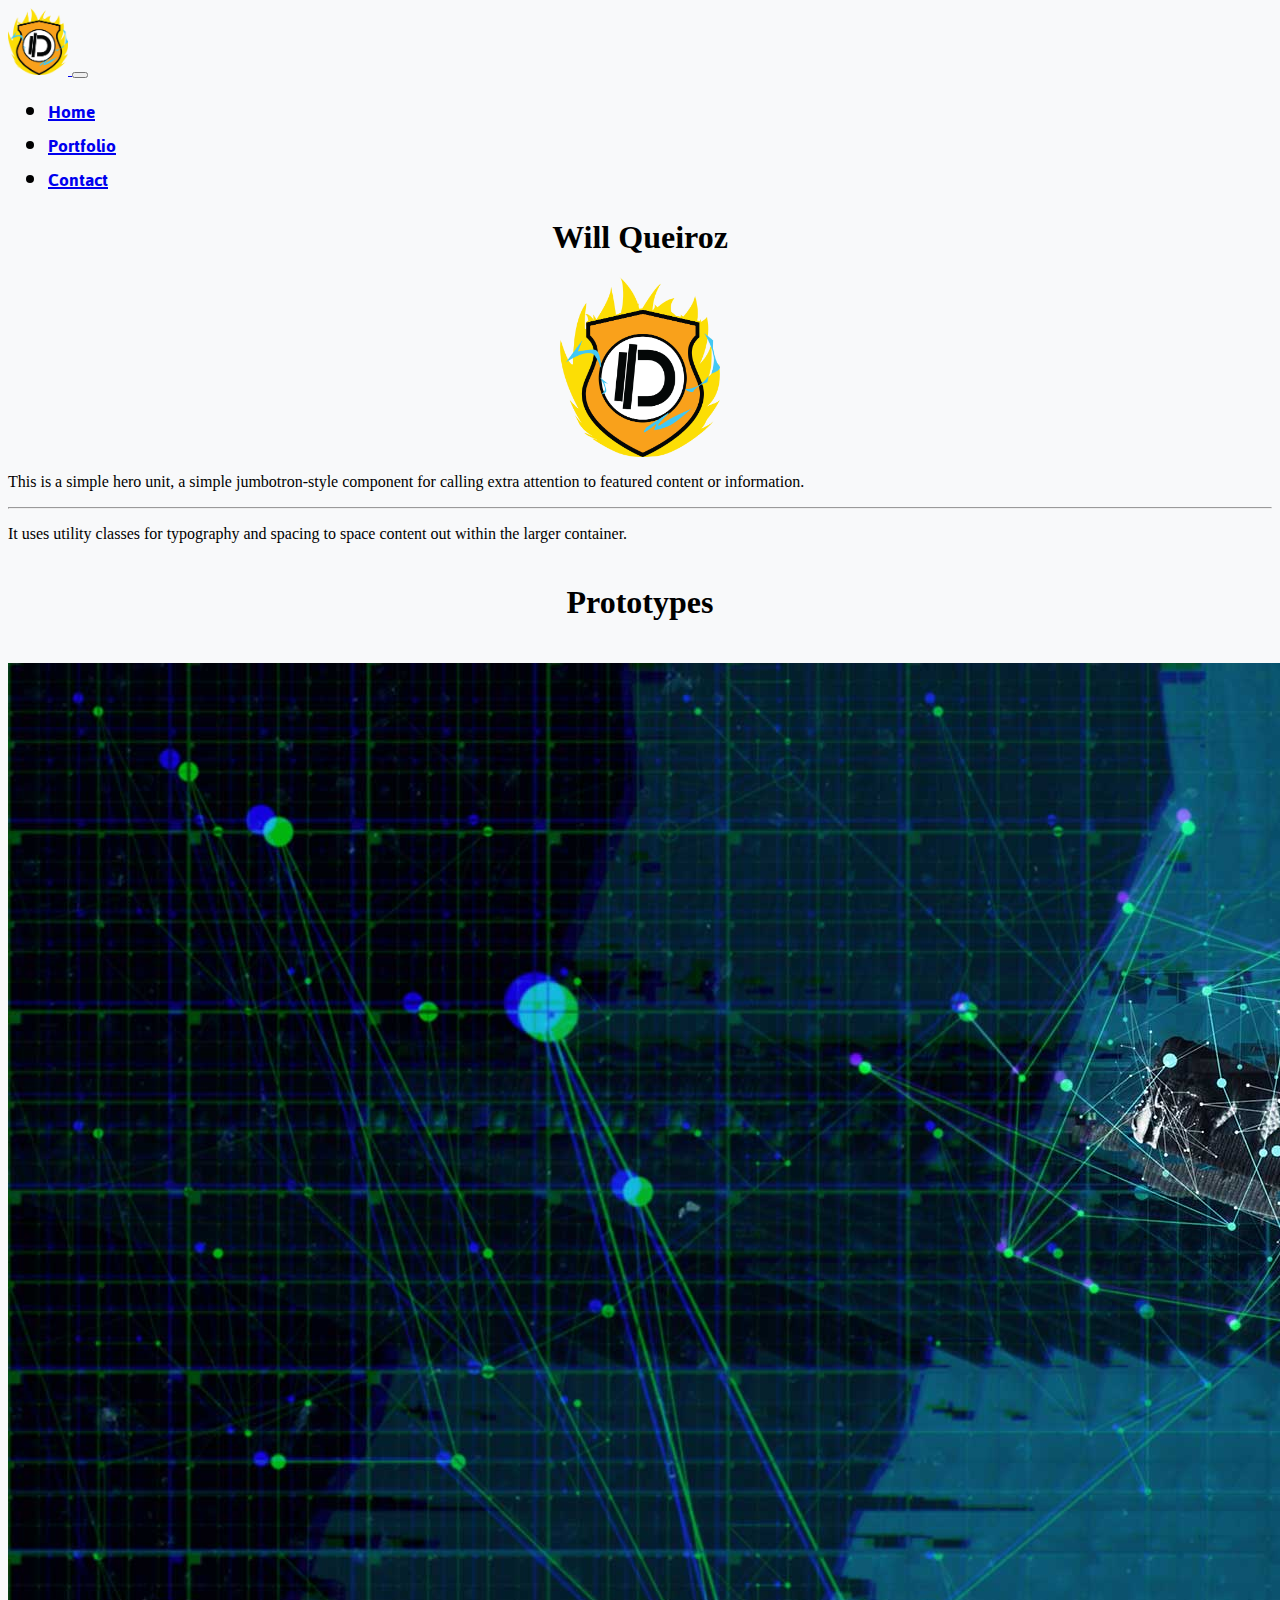
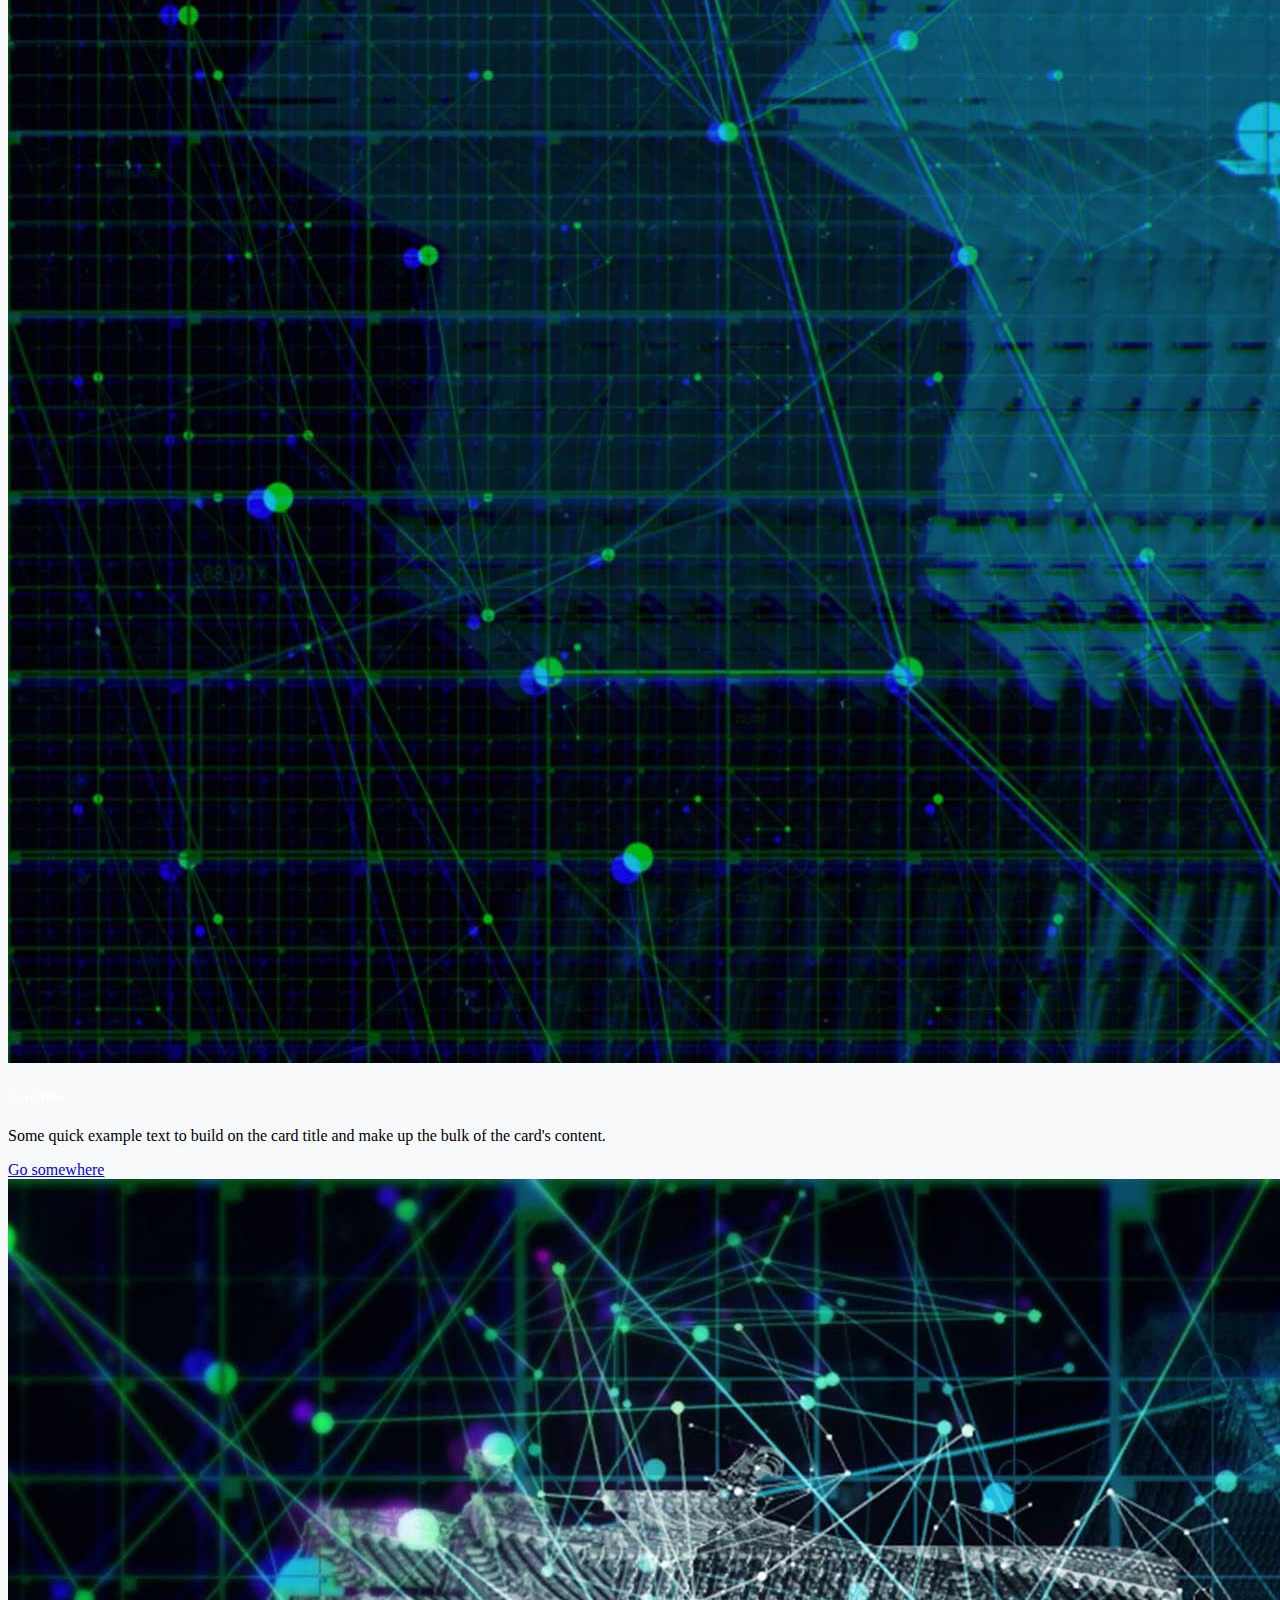
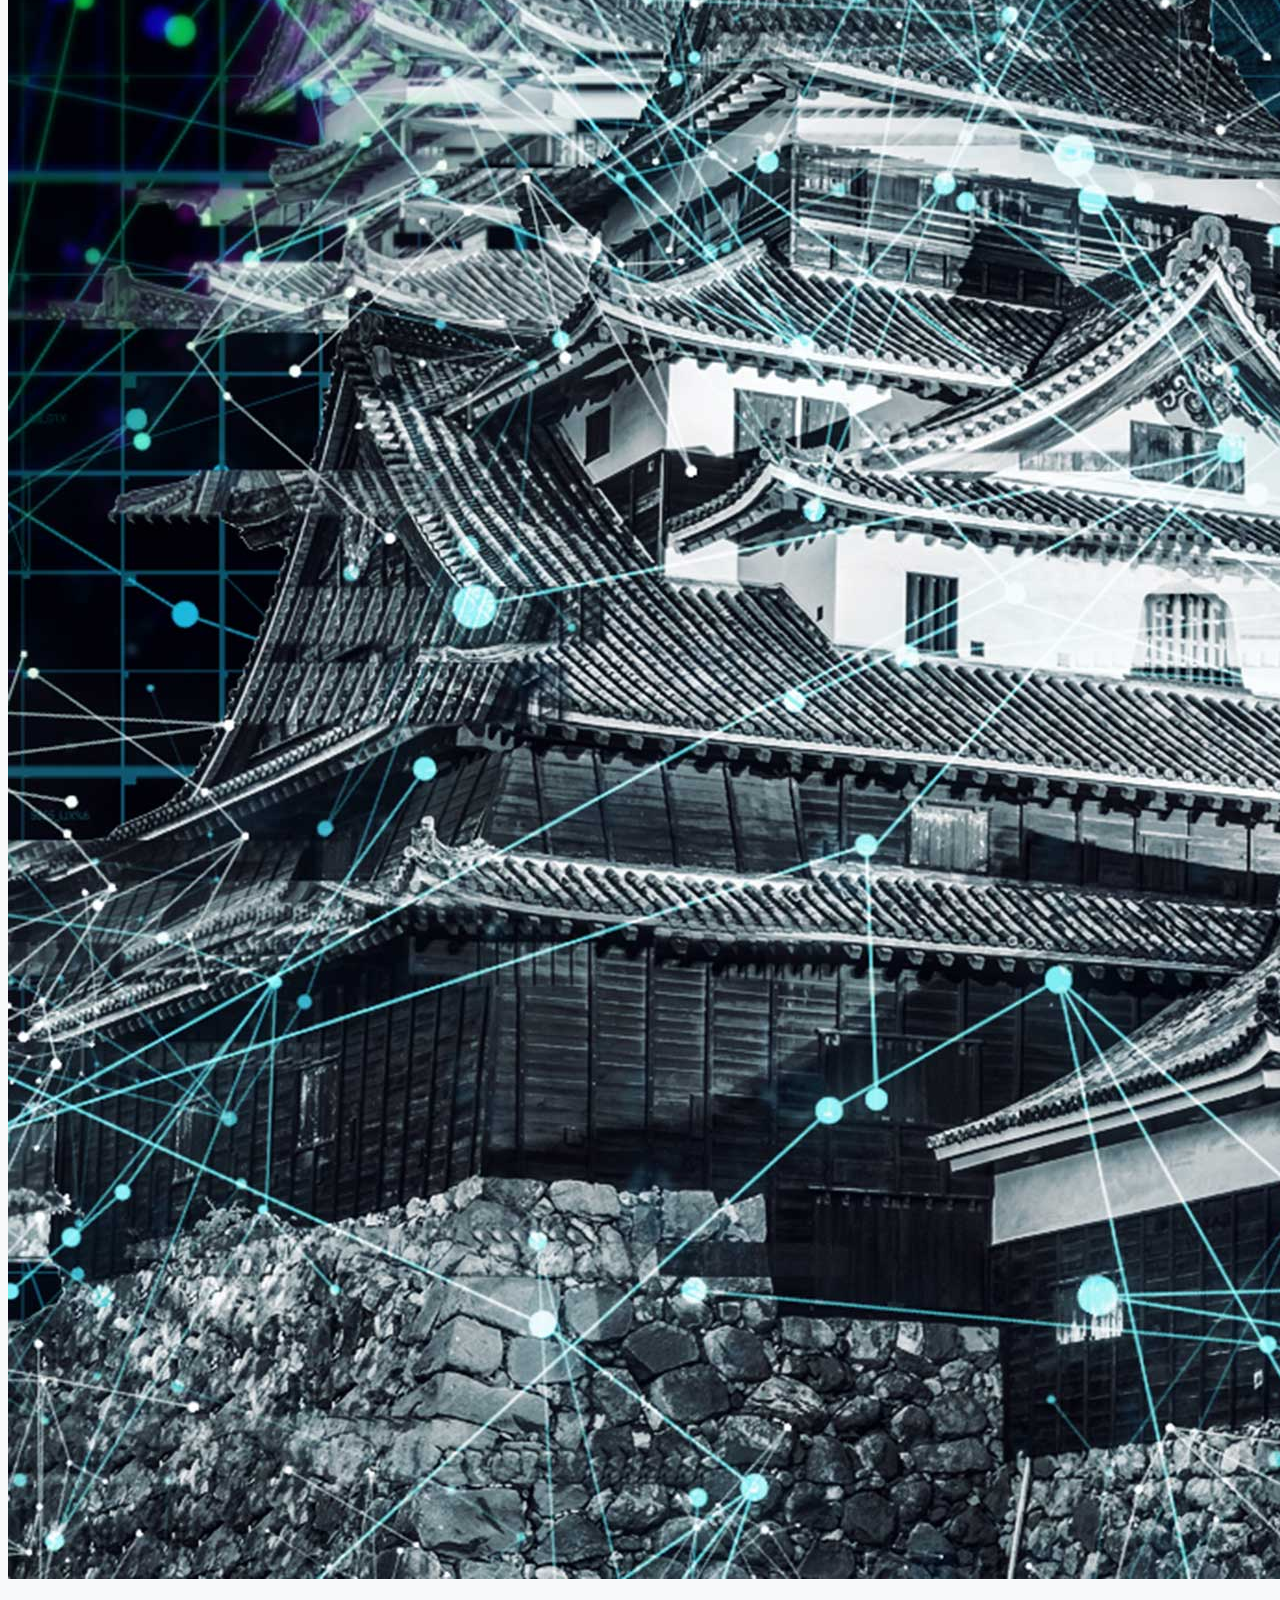
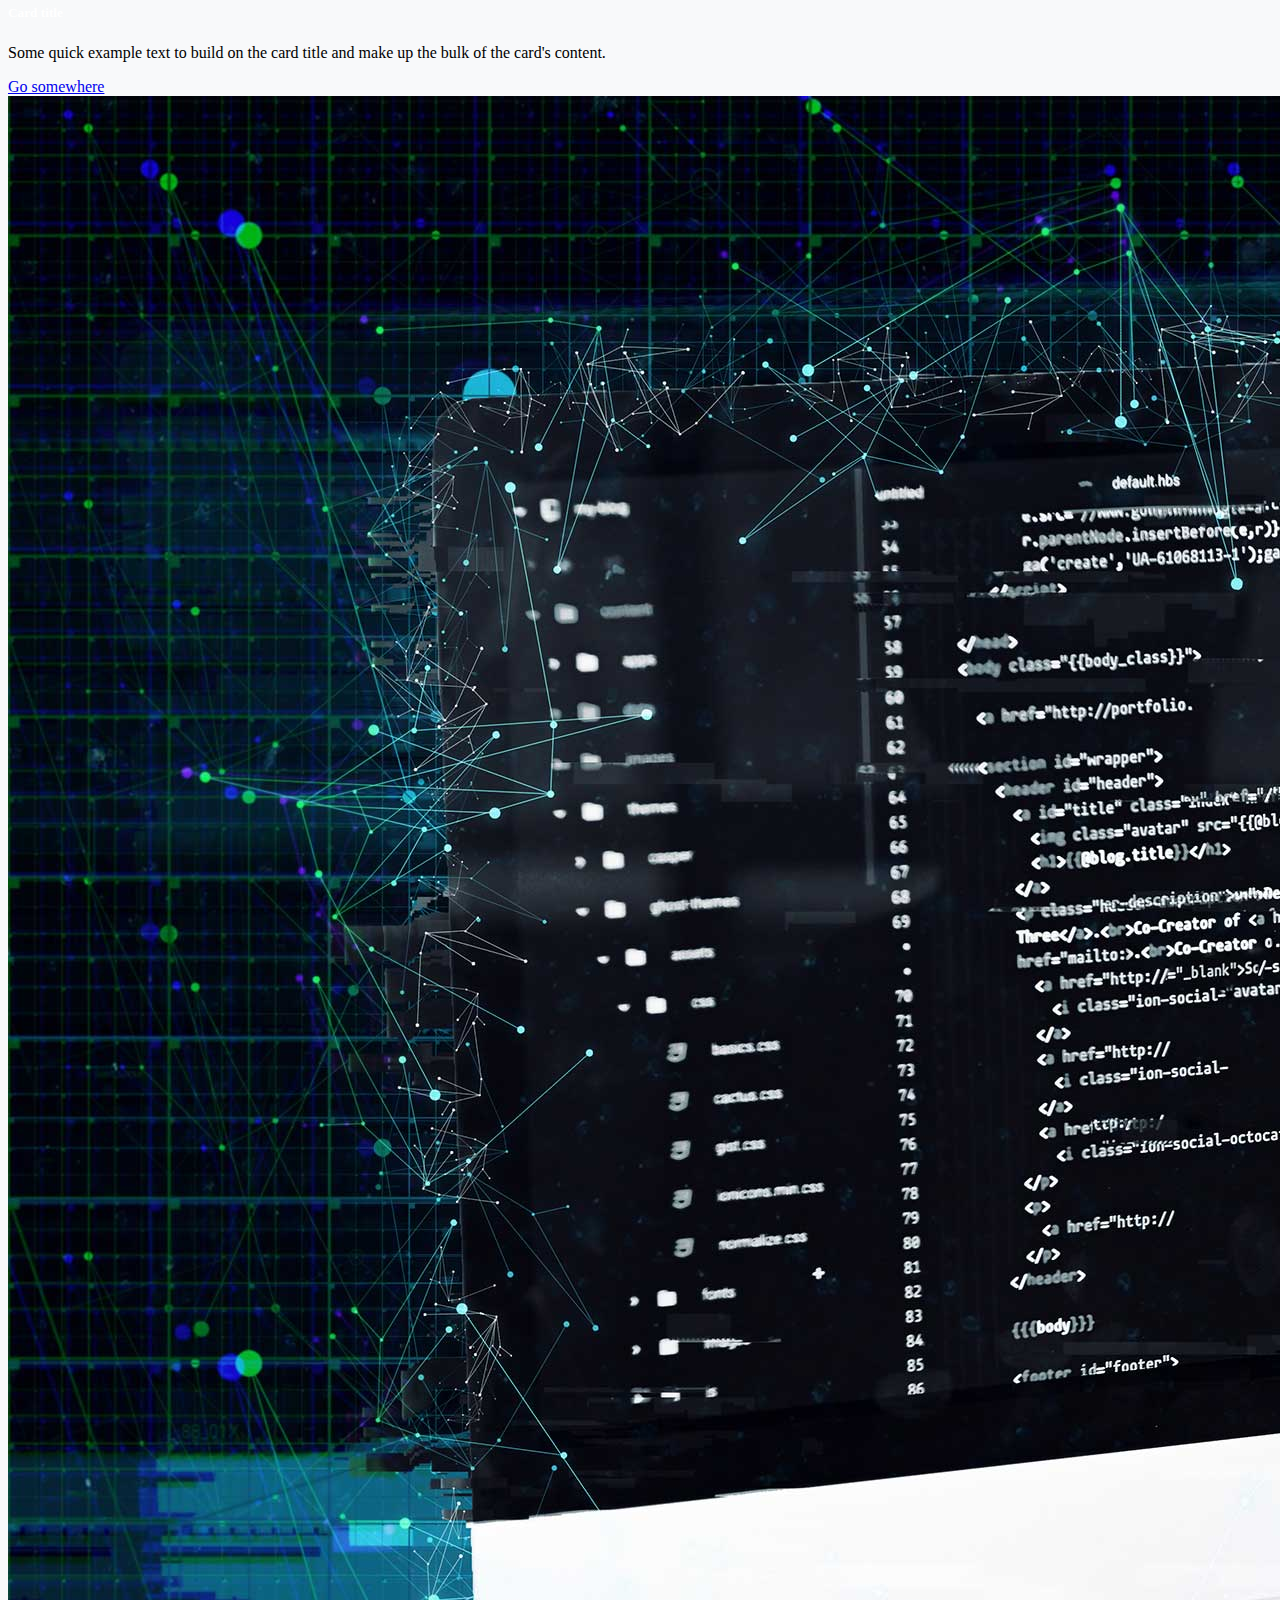
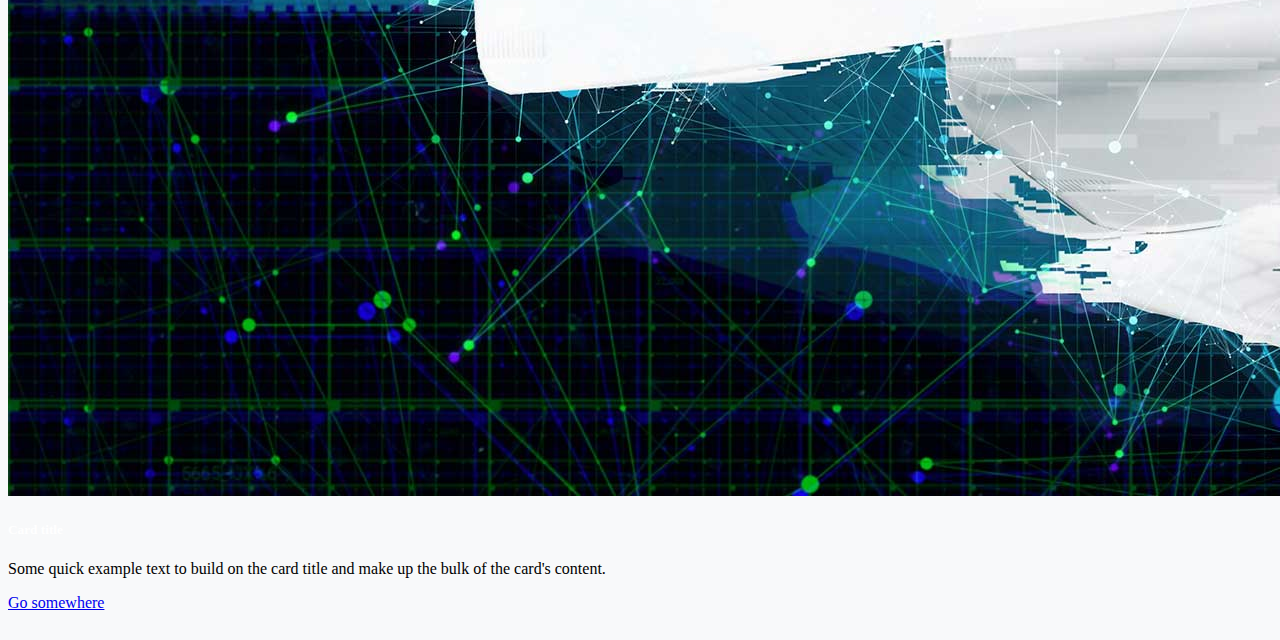
==== index.html @ 043b413e "changes-to-hero" ====
<!DOCTYPE html>
<html lang="en">

<head>
    <!-- Required meta tags -->
    <meta charset="utf-8">
    <meta name="viewport" content="width=device-width, initial-scale=1">
    

    <!-- Bootstrap CSS -->
    <link href="https://cdn.jsdelivr.net/npm/bootstrap@5.0.0-beta1/dist/css/bootstrap.min.css" rel="stylesheet"
        integrity="sha384-giJF6kkoqNQ00vy+HMDP7azOuL0xtbfIcaT9wjKHr8RbDVddVHyTfAAsrekwKmP1" crossorigin="anonymous">
    <link rel="stylesheet" href="./assets/style.css">

    <!-- !google fonts -->
    <link rel="preconnect" href="https://fonts.gstatic.com">
    <link href="https://fonts.googleapis.com/css2?family=Jaldi:wght@400;700&display=swap" rel="stylesheet">

    <title>Will Portfolio</title>
</head>

<body>

            <nav class="navbar navbar-expand-lg navbar-light bg-light">
            <div class="container-md justify-left">
                <a class="navbar-brand" href="#">
                    <img src="./img/DevDojo-DBZ.png" alt="" width="60px" height="auto">
                </a>
                <button class="navbar-toggler" type="button" data-bs-toggle="collapse"
                    data-bs-target="#navbarNavDropdown" aria-controls="navbarNavDropdown" aria-expanded="false"
                    aria-label="Toggle navigation">
                    <span class="navbar-toggler-icon"></span>
                </button>
                <div class="nav-ml-left collapse navbar-collapse" id="navbarNavDropdown">
                    <ul class="navbar-nav">
                        <li class="nav-item">
                            <a class="nav-link active" aria-current="page" href="#">Home</a>
                        </li>
                        <li class="nav-item">
                            <a class="nav-link" href="./portoflio.html">Portfolio</a>
                        </li>
                        <li class="nav-item">
                            <a class="nav-link" href="./contact.html">Contact</a>
                        </li>

                    </ul>
                </div>
            </div>
        </nav>
    


    <div class="container">

        <section>
            <!-- This section bellow is the hero content -->
            <div class="jumbotron">
                <h1 class="display-4">Will Queiroz</h1>
                <img class ="heroimg"src="./img/DevDojo-DBZ.png">
                <p class="lead">This is a simple hero unit, a simple jumbotron-style component for calling extra attention to
                    featured content or information.</p>
                    <hr class="my-4">
                    <p>It uses utility classes for typography and spacing to space content out within the larger container.</p>
                    
                    </p>
                </div>
            </section>

        <!-- This section bellow is the main text for the cards -->
        <section>
            <h1 class="maintext">Prototypes</h1>
        </section>

        <!-- This section bellow are the 3 cards -->
        <section>
            <div class="row">
                <div class="col-md-4 col-sm-12">
                    <div class="card" style="width: auto;">
                        <img src="./img/image_01.jpg" class="card-img-top" alt="...">
                        <div class="card-body">
                            <h5 class="card-title">Card title</h5>
                            <p class="card-text">Some quick example text to build on the card title and make up the bulk
                                of the card's content.</p>
                            <a href="#" class="btn btn-primary">Go somewhere</a>
                        </div>
                    </div>
                </div>

                <div class="col-md-4 col-sm-12">
                    <div class="card" style="width: auto;">
                        <img src="./img/image_02.jpg" class="card-img-top" alt="...">
                        <div class="card-body">
                            <h5 class="card-title">Card title</h5>
                            <p class="card-text">Some quick example text to build on the card title and make up the
                                bulk of the card's content.</p>
                            <a href="#" class="btn btn-primary">Go somewhere</a>
                        </div>
                    </div>
                </div>

                <div class="col-md-4 col-sm-12">
                    <div class="card" style="width: auto;">
                        <img src="./img/image_03.jpg" class="card-img-top" alt="...">
                        <div class="card-body">
                            <h5 class="card-title">Card title</h5>
                            <p class="card-text">Some quick example text to build on the card title and make up the
                                bulk of the card's content.</p>
                            <a href="#" class="btn btn-primary">Go somewhere</a>

                        </div>
                    </div>
                </div>
            </div>
        </section>



        <!-- Optional JavaScript; choose one of the two! -->

        <!-- Option 1: Bootstrap Bundle with Popper -->
        <script src="https://cdn.jsdelivr.net/npm/bootstrap@5.0.0-beta1/dist/js/bootstrap.bundle.min.js"
            integrity="sha384-ygbV9kiqUc6oa4msXn9868pTtWMgiQaeYH7/t7LECLbyPA2x65Kgf80OJFdroafW"
            crossorigin="anonymous"></script>

        <!-- Option 2: Separate Popper and Bootstrap JS -->
        <!--
    <script src="https://cdn.jsdelivr.net/npm/@popperjs/core@2.5.4/dist/umd/popper.min.js" integrity="sha384-q2kxQ16AaE6UbzuKqyBE9/u/KzioAlnx2maXQHiDX9d4/zp8Ok3f+M7DPm+Ib6IU" crossorigin="anonymous"></script>
    <script src="https://cdn.jsdelivr.net/npm/bootstrap@5.0.0-beta1/dist/js/bootstrap.min.js" integrity="sha384-pQQkAEnwaBkjpqZ8RU1fF1AKtTcHJwFl3pblpTlHXybJjHpMYo79HY3hIi4NKxyj" crossorigin="anonymous"></script>
    -->


</body>

</html>
---- assets/style.css ----
body {
    background-color: #f8f9fa;
}

.container {
    background-color: #f8f9fa;
}

.nav-item {
    font-size: 20px;
    font-weight: 600;
    font-family: 'Jaldi', sans-serif;
}

.display-4 {
    text-align: center;
}

.heroimg {
    height: 20vh;
    margin-left: auto;
    margin-right: auto;
    display: block;
}

.nav-ml-left {
  justify-content: flex-end;
}

h5 {
    color:white;
    text-shadow: yellow;
}

.img-fluid {
    position: relative;
    max-width: 100%;
    max-height: auto;
}

.row {
    padding-top: 20px;
    padding-bottom: 20px;
}

.maintext {
    text-align: center;
    padding-top: 20px;
}

.containerhero {
    position: relative;
}

.fixedtext {
    font-size: 60px;
    position: absolute;
    margin-left: 30px;
    bottom: 50%;
    color: white;
    z-index: 1;
    width: 400px;
}
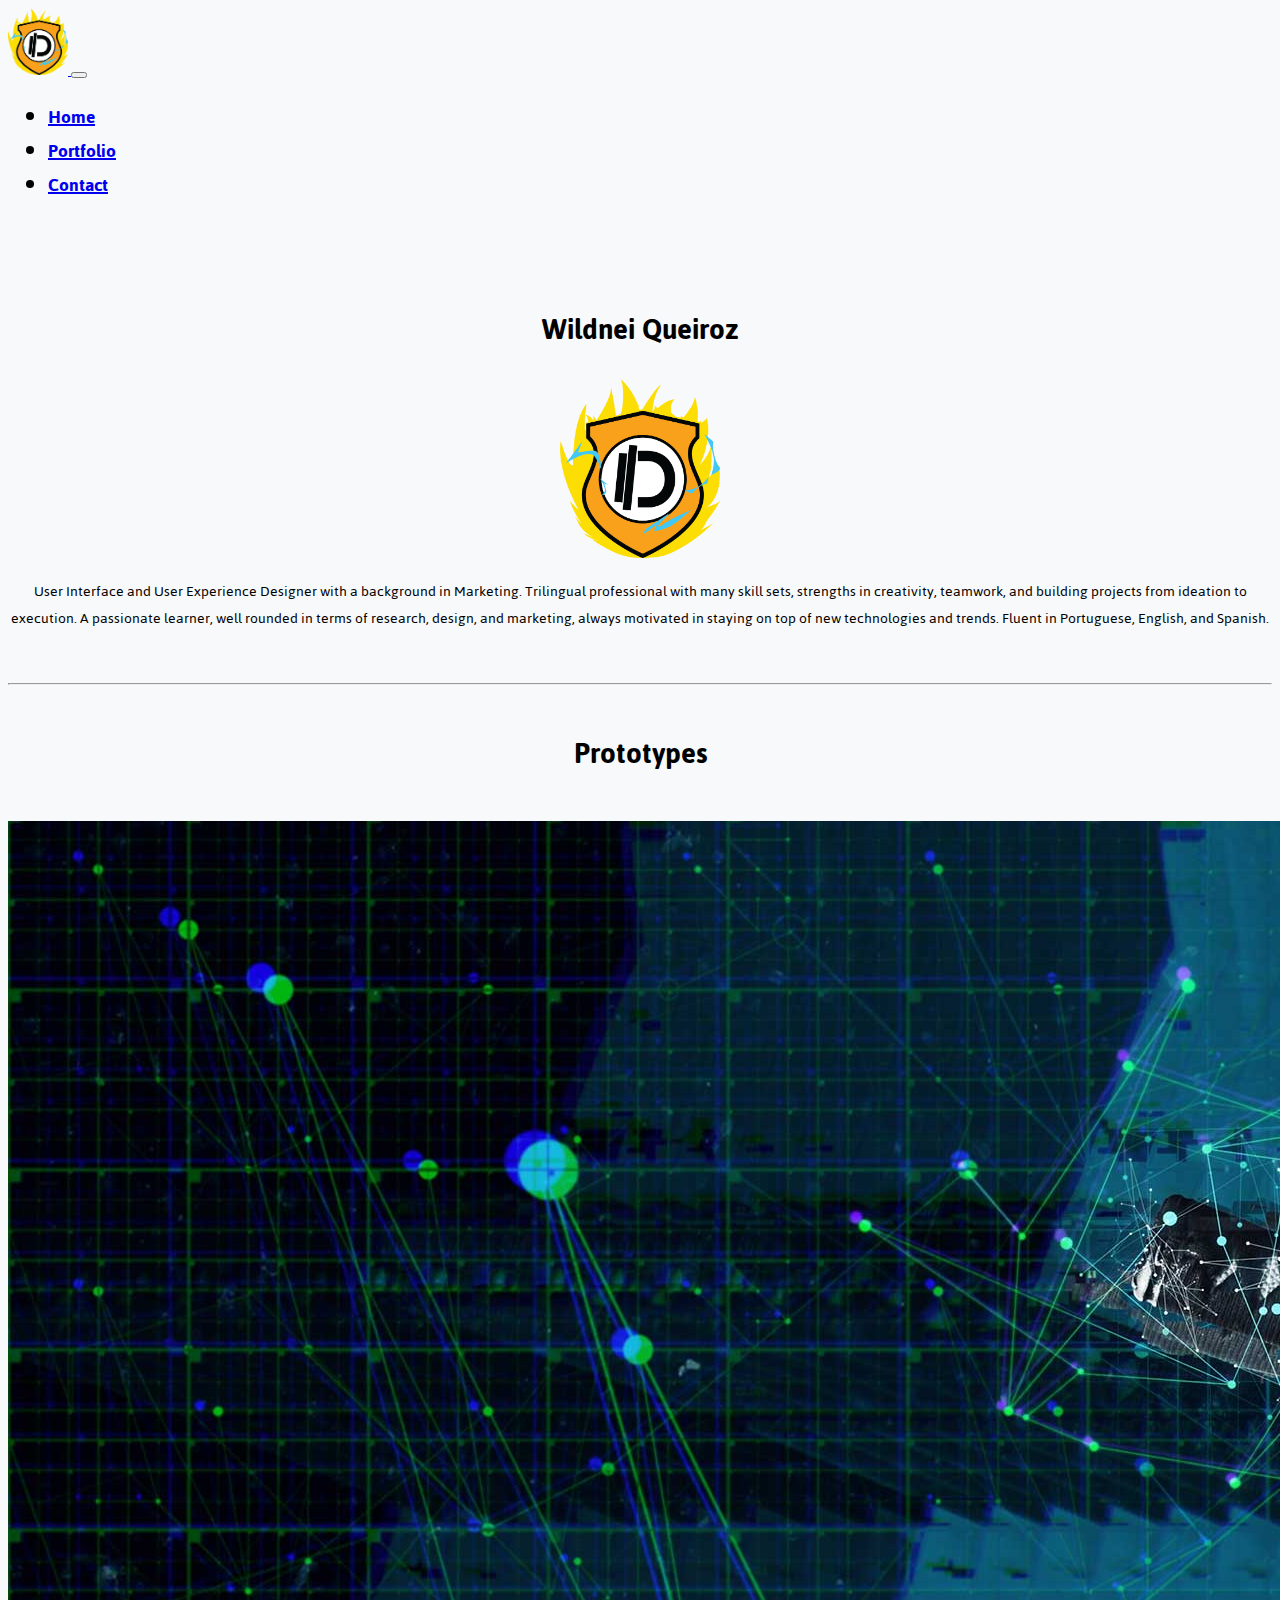
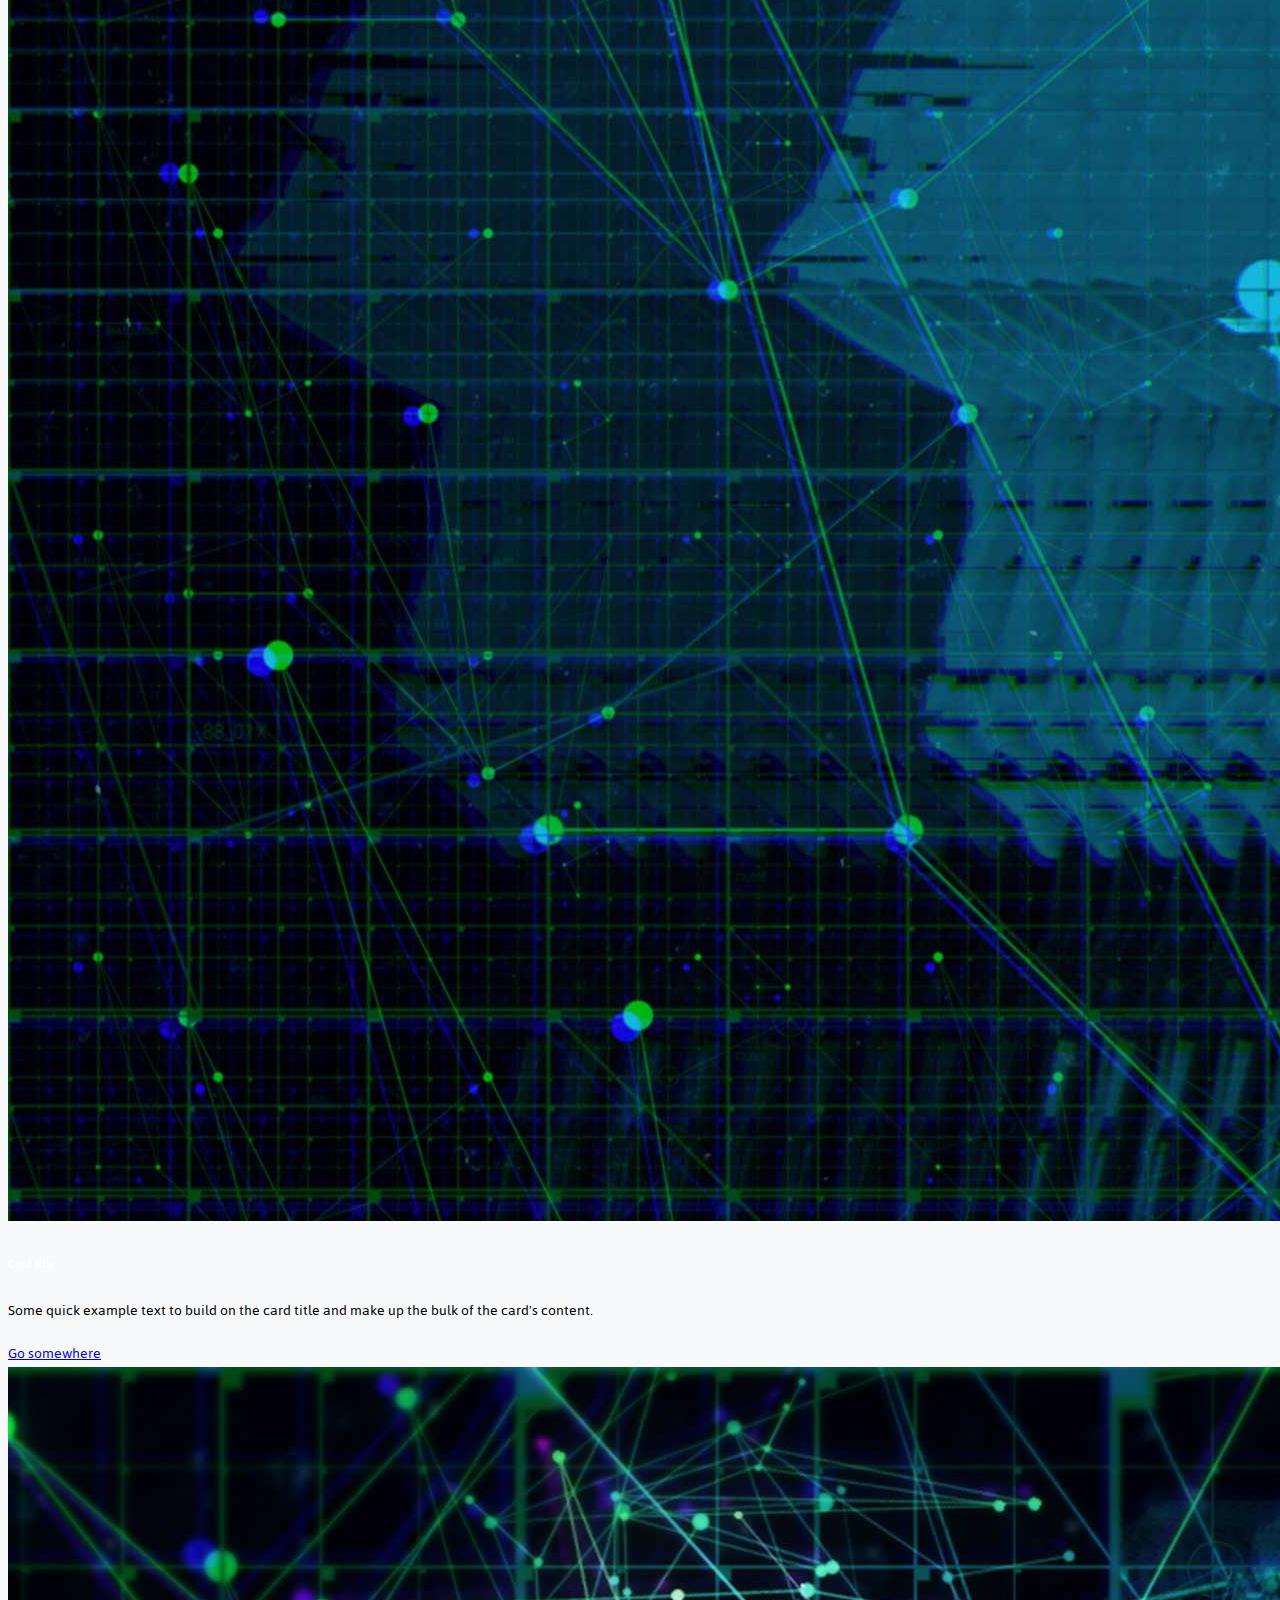
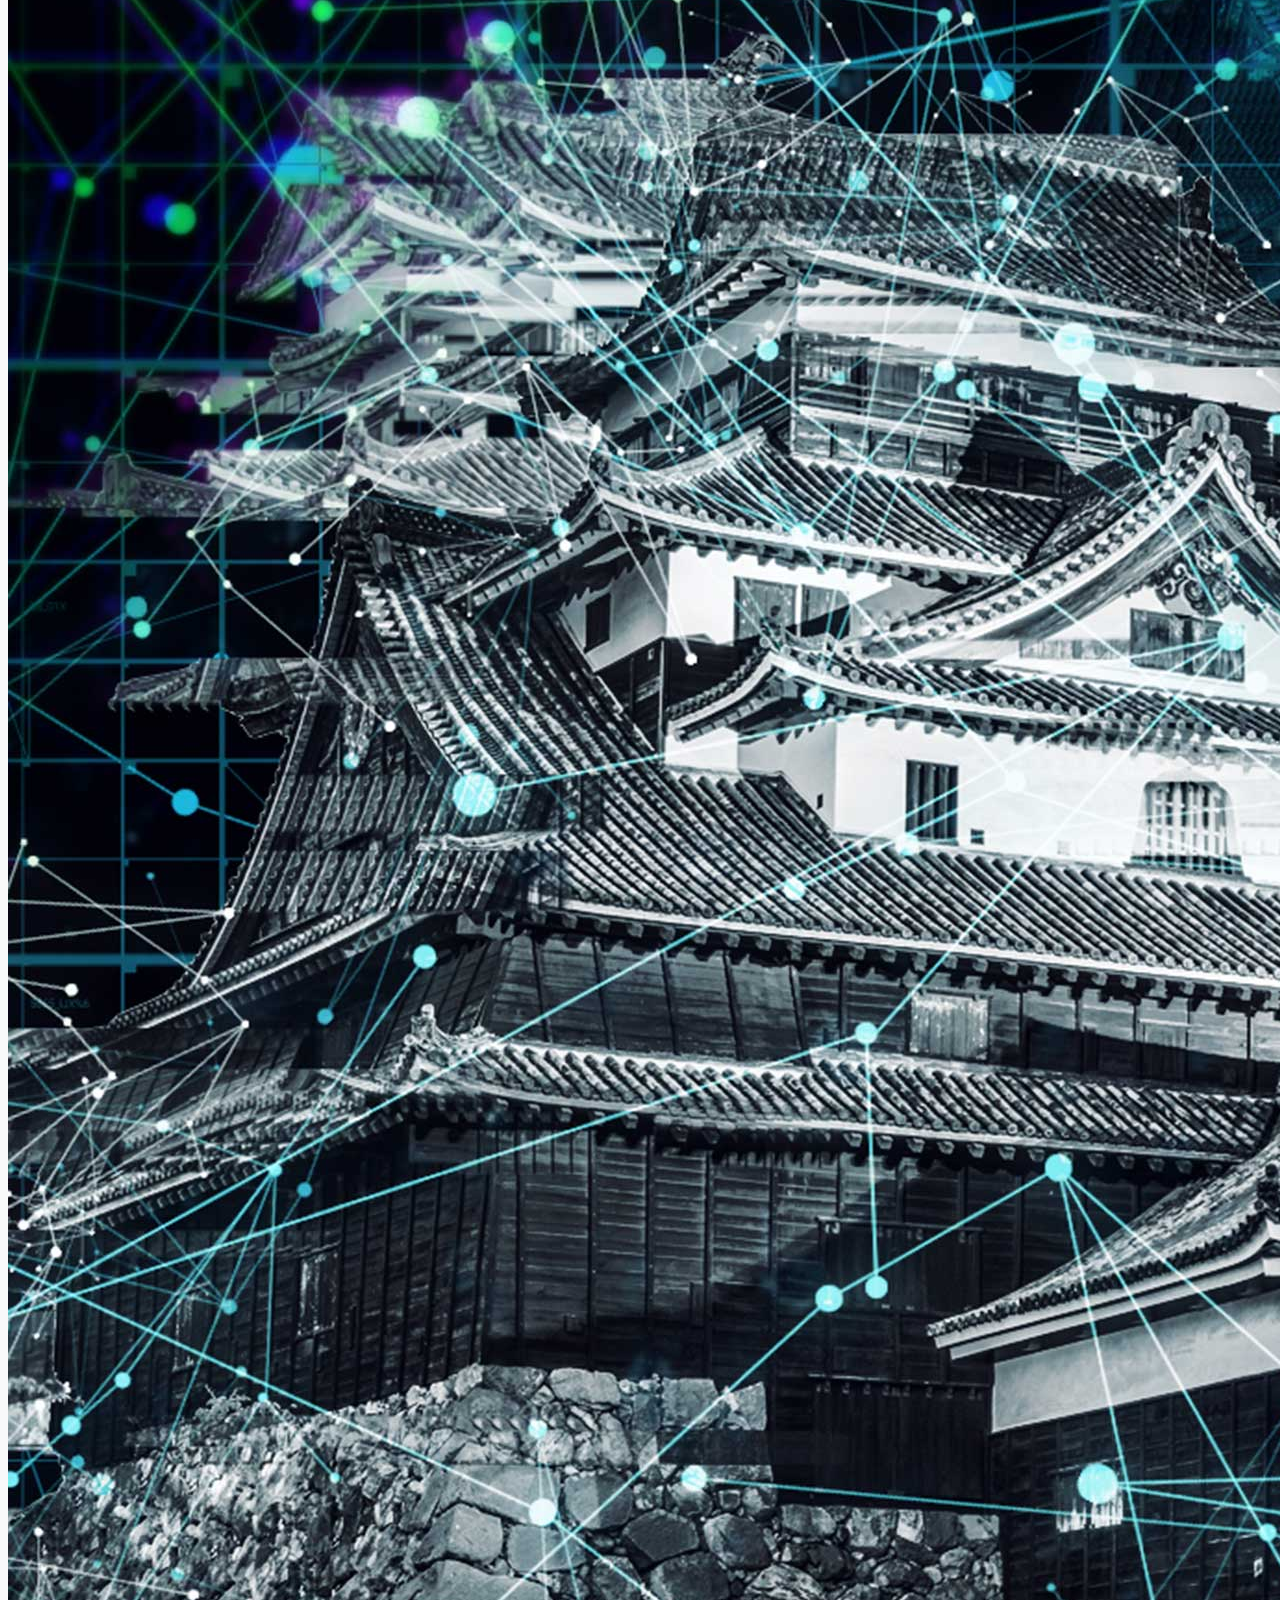
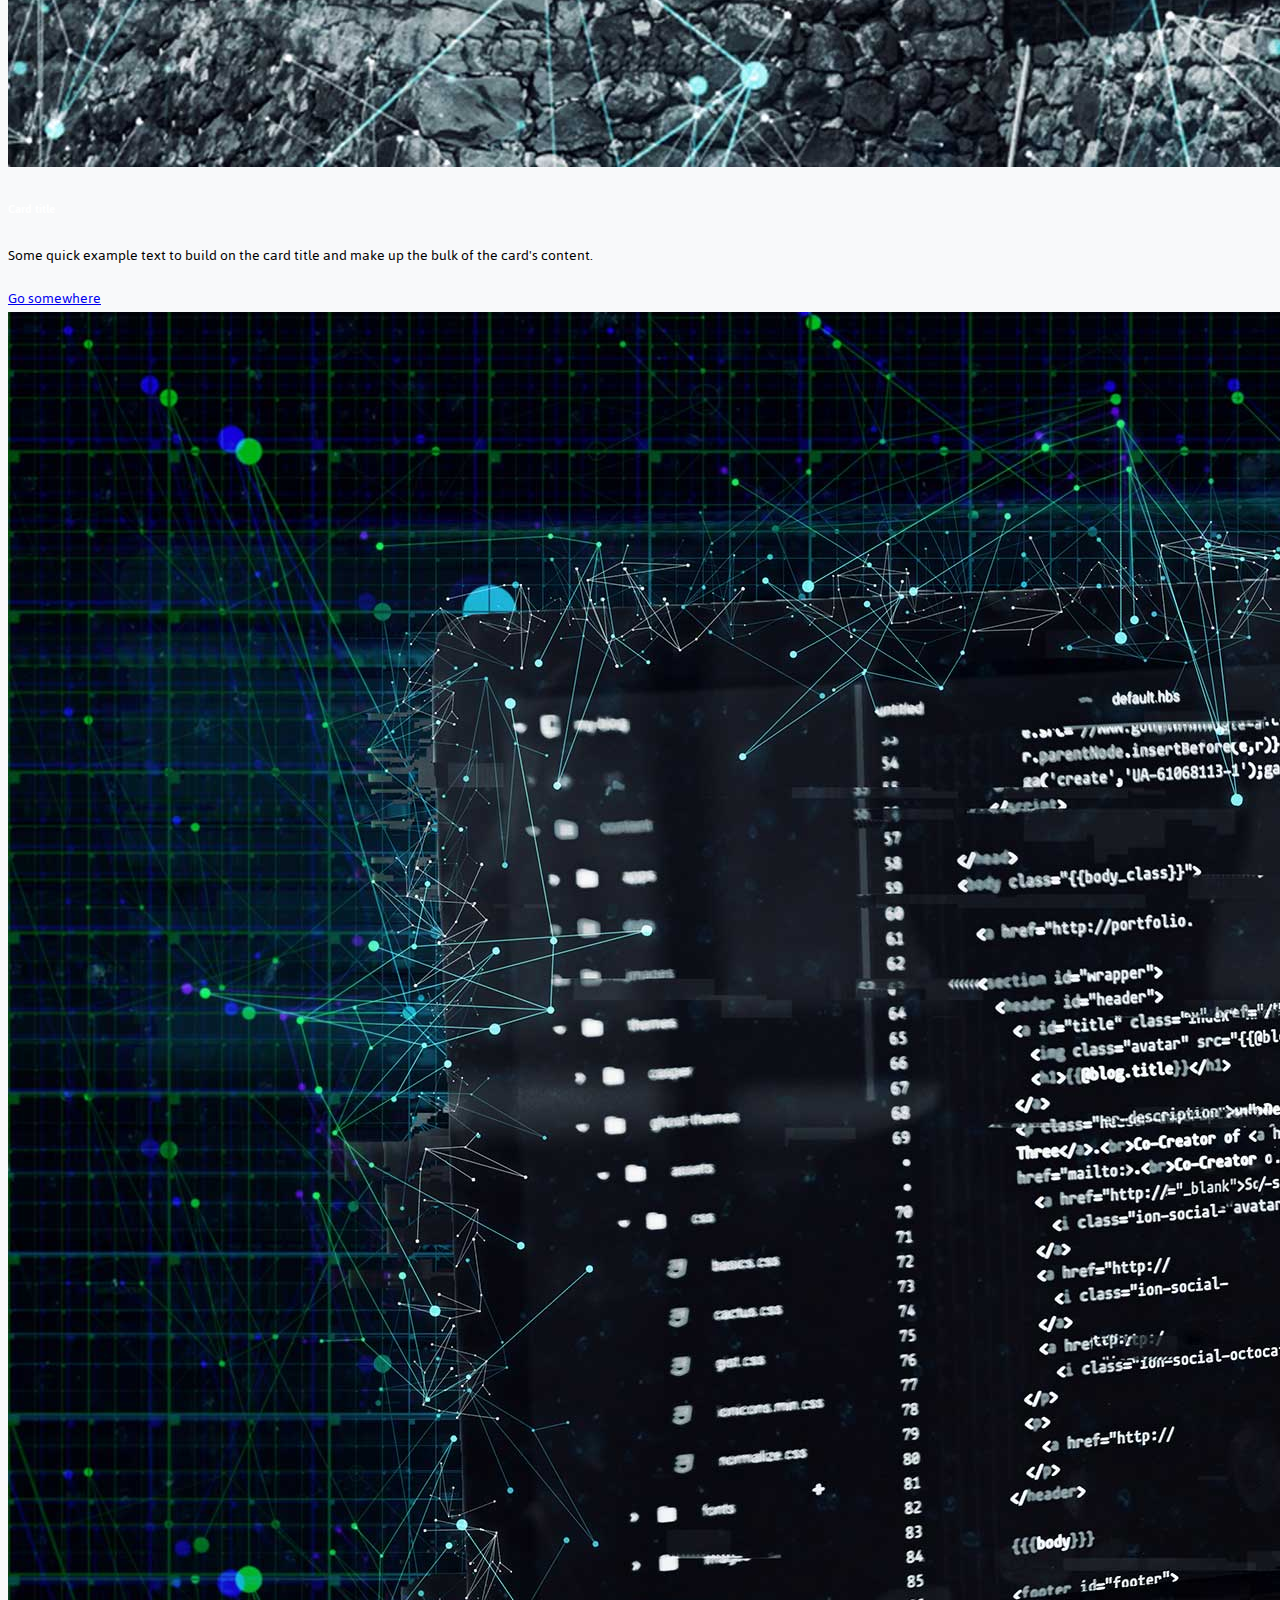
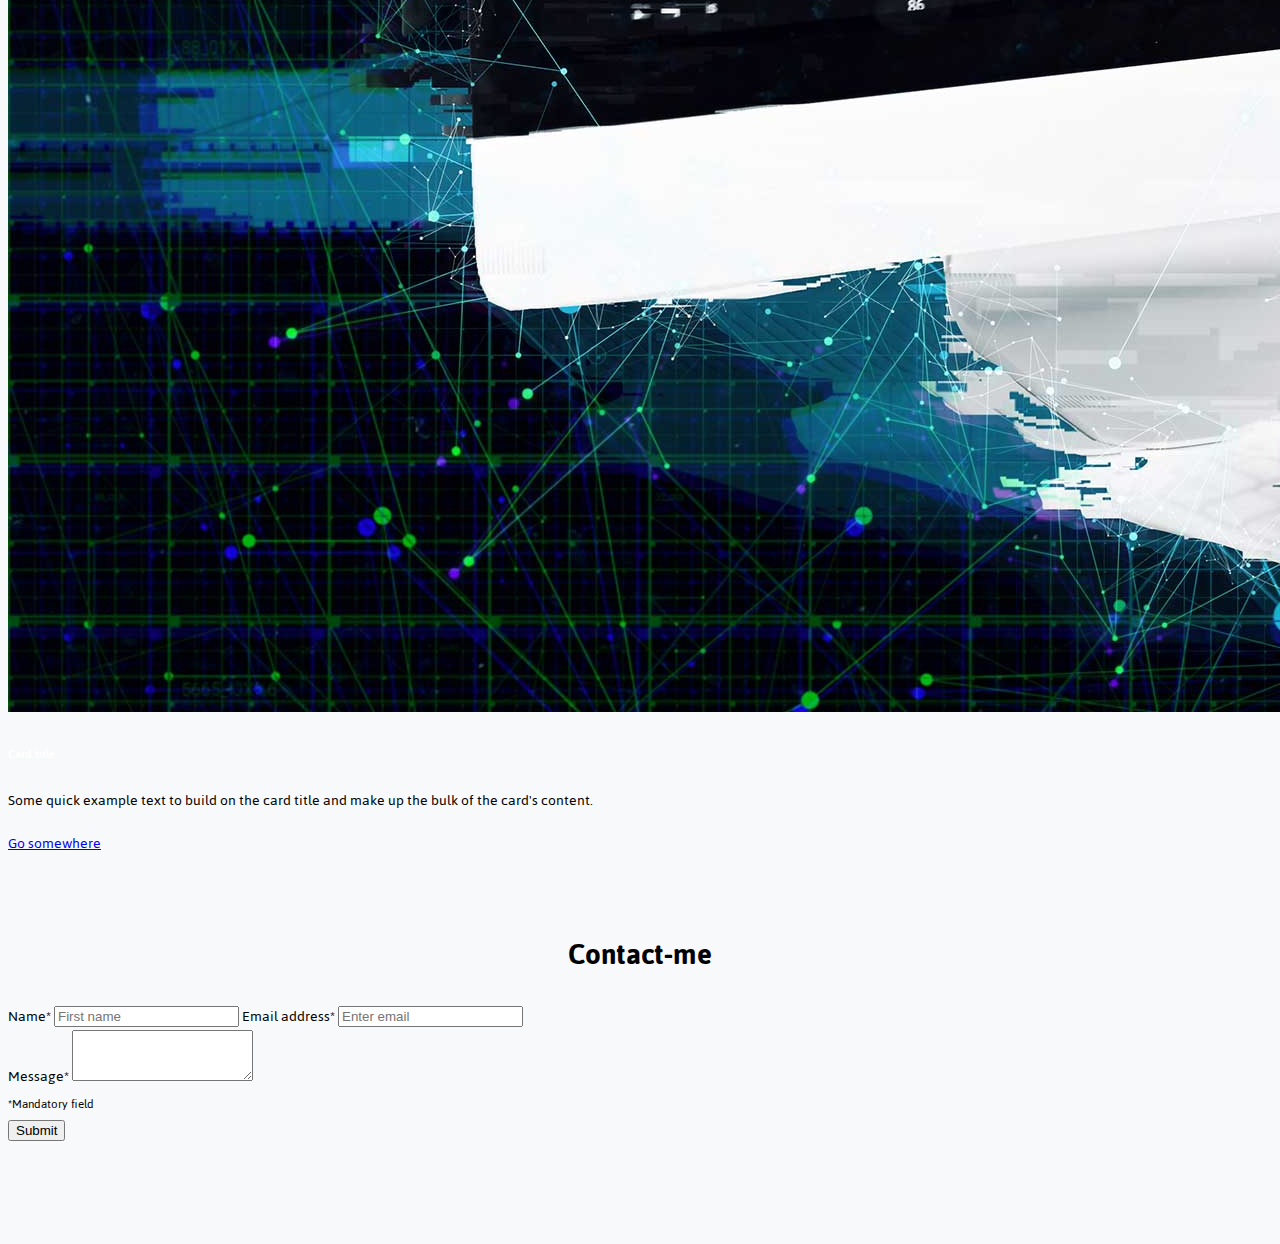
==== commit 61605043: "main page changes" ====
--- a/index.html
+++ b/index.html
@@ -5,7 +5,7 @@
     <!-- Required meta tags -->
     <meta charset="utf-8">
     <meta name="viewport" content="width=device-width, initial-scale=1">
-    
+
 
     <!-- Bootstrap CSS -->
     <link href="https://cdn.jsdelivr.net/npm/bootstrap@5.0.0-beta1/dist/css/bootstrap.min.css" rel="stylesheet"
@@ -21,33 +21,32 @@
 
 <body>
 
-            <nav class="navbar navbar-expand-lg navbar-light bg-light">
-            <div class="container-md justify-left">
-                <a class="navbar-brand" href="#">
-                    <img src="./img/DevDojo-DBZ.png" alt="" width="60px" height="auto">
-                </a>
-                <button class="navbar-toggler" type="button" data-bs-toggle="collapse"
-                    data-bs-target="#navbarNavDropdown" aria-controls="navbarNavDropdown" aria-expanded="false"
-                    aria-label="Toggle navigation">
-                    <span class="navbar-toggler-icon"></span>
-                </button>
-                <div class="nav-ml-left collapse navbar-collapse" id="navbarNavDropdown">
-                    <ul class="navbar-nav">
-                        <li class="nav-item">
-                            <a class="nav-link active" aria-current="page" href="#">Home</a>
-                        </li>
-                        <li class="nav-item">
-                            <a class="nav-link" href="./portoflio.html">Portfolio</a>
-                        </li>
-                        <li class="nav-item">
-                            <a class="nav-link" href="./contact.html">Contact</a>
-                        </li>
+    <nav class="navbar navbar-expand-lg navbar-light bg-light">
+        <div class="container-md justify-left">
+            <a class="navbar-brand" href="#">
+                <img src="./img/DevDojo-DBZ.png" alt="" width="60px" height="auto">
+            </a>
+            <button class="navbar-toggler" type="button" data-bs-toggle="collapse" data-bs-target="#navbarNavDropdown"
+                aria-controls="navbarNavDropdown" aria-expanded="false" aria-label="Toggle navigation">
+                <span class="navbar-toggler-icon"></span>
+            </button>
+            <div class="nav-ml-left collapse navbar-collapse" id="navbarNavDropdown">
+                <ul class="navbar-nav">
+                    <li class="nav-item">
+                        <a class="nav-link active" aria-current="page" href="#">Home</a>
+                    </li>
+                    <li class="nav-item">
+                        <a class="nav-link" href="./portoflio.html">Portfolio</a>
+                    </li>
+                    <li class="nav-item">
+                        <a class="nav-link" href="./contact.html">Contact</a>
+                    </li>
 
-                    </ul>
-                </div>
+                </ul>
             </div>
-        </nav>
-    
+        </div>
+    </nav>
+
 
 
     <div class="container">
@@ -55,16 +54,20 @@
         <section>
             <!-- This section bellow is the hero content -->
             <div class="jumbotron">
-                <h1 class="display-4">Will Queiroz</h1>
-                <img class ="heroimg"src="./img/DevDojo-DBZ.png">
-                <p class="lead">This is a simple hero unit, a simple jumbotron-style component for calling extra attention to
-                    featured content or information.</p>
-                    <hr class="my-4">
-                    <p>It uses utility classes for typography and spacing to space content out within the larger container.</p>
-                    
-                    </p>
-                </div>
-            </section>
+                <h1 class="display-4">Wildnei Queiroz</h1>
+                <img class="heroimg" src="./img/DevDojo-DBZ.png">
+                <p class="lead">User Interface and User Experience Designer with a background in Marketing. Trilingual
+                    professional with many skill
+                    sets, strengths in creativity, teamwork, and building projects from ideation to execution. A
+                    passionate learner, well
+                    rounded in terms of research, design, and marketing, always motivated in staying on top of new
+                    technologies and trends.
+                    Fluent in Portuguese, English, and Spanish.</p>
+                <br>
+                <hr class="my-4">
+                </p>
+            </div>
+        </section>
 
         <!-- This section bellow is the main text for the cards -->
         <section>
@@ -113,17 +116,42 @@
             </div>
         </section>
 
+        <footer class="container-flex">
+            <row>
+                <div class="footerdiv">
+                    <form>
+                        <h1 class="footertext">Contact-me</h1>
 
+                        <div class="form-group">
+                            <label for="InputEmail1">Name*</label>
+                            <input type="text" class="form-control" placeholder="First name">
+                            <label for="InputEmail1">Email address*</label>
+                            <input type="email" class="form-control" id="InputEmail1" aria-describedby="emailHelp"
+                                placeholder="Enter email">
+                        </div>
 
-        <!-- Optional JavaScript; choose one of the two! -->
+                        <div class="form-group">
+                            <label for="FormControlTextarea1">Message*</label>
+                            <textarea class="form-control" id="exampleFormControlTextarea1" rows="3"></textarea>
+                        </div>
 
-        <!-- Option 1: Bootstrap Bundle with Popper -->
-        <script src="https://cdn.jsdelivr.net/npm/bootstrap@5.0.0-beta1/dist/js/bootstrap.bundle.min.js"
-            integrity="sha384-ygbV9kiqUc6oa4msXn9868pTtWMgiQaeYH7/t7LECLbyPA2x65Kgf80OJFdroafW"
-            crossorigin="anonymous"></script>
+                        <small id="emailHelp" class="form-text text-muted">*Mandatory field</small>
+                </div>
+                <button type="submit" class="btn btn-primary">Submit</button>
+                </form>
+    </div>
+    </row>
+    </footer>
 
-        <!-- Option 2: Separate Popper and Bootstrap JS -->
-        <!--
+    <!-- Optional JavaScript; choose one of the two! -->
+
+    <!-- Option 1: Bootstrap Bundle with Popper -->
+    <script src="https://cdn.jsdelivr.net/npm/bootstrap@5.0.0-beta1/dist/js/bootstrap.bundle.min.js"
+        integrity="sha384-ygbV9kiqUc6oa4msXn9868pTtWMgiQaeYH7/t7LECLbyPA2x65Kgf80OJFdroafW"
+        crossorigin="anonymous"></script>
+
+    <!-- Option 2: Separate Popper and Bootstrap JS -->
+    <!--
     <script src="https://cdn.jsdelivr.net/npm/@popperjs/core@2.5.4/dist/umd/popper.min.js" integrity="sha384-q2kxQ16AaE6UbzuKqyBE9/u/KzioAlnx2maXQHiDX9d4/zp8Ok3f+M7DPm+Ib6IU" crossorigin="anonymous"></script>
     <script src="https://cdn.jsdelivr.net/npm/bootstrap@5.0.0-beta1/dist/js/bootstrap.min.js" integrity="sha384-pQQkAEnwaBkjpqZ8RU1fF1AKtTcHJwFl3pblpTlHXybJjHpMYo79HY3hIi4NKxyj" crossorigin="anonymous"></script>
     -->
--- a/assets/style.css
+++ b/assets/style.css
@@ -1,10 +1,13 @@
 body {
     background-color: #f8f9fa;
+    font-family: 'Jaldi', sans-serif;
 }
 
 .container {
     background-color: #f8f9fa;
 }
+
+
 
 .nav-item {
     font-size: 20px;
@@ -13,6 +16,7 @@
 }
 
 .display-4 {
+    margin-top: 100px;
     text-align: center;
 }
 
@@ -21,6 +25,11 @@
     margin-left: auto;
     margin-right: auto;
     display: block;
+}
+
+.lead {
+    margin-top: 20px;
+    text-align: center;
 }
 
 .nav-ml-left {
@@ -62,6 +71,13 @@
     width: 400px;
 }
 
+.footertext {
+    text-align: center;
+}
+
+footer {
+    margin-top: 50px;
+    margin-bottom: 100px;
+}
 
 
-
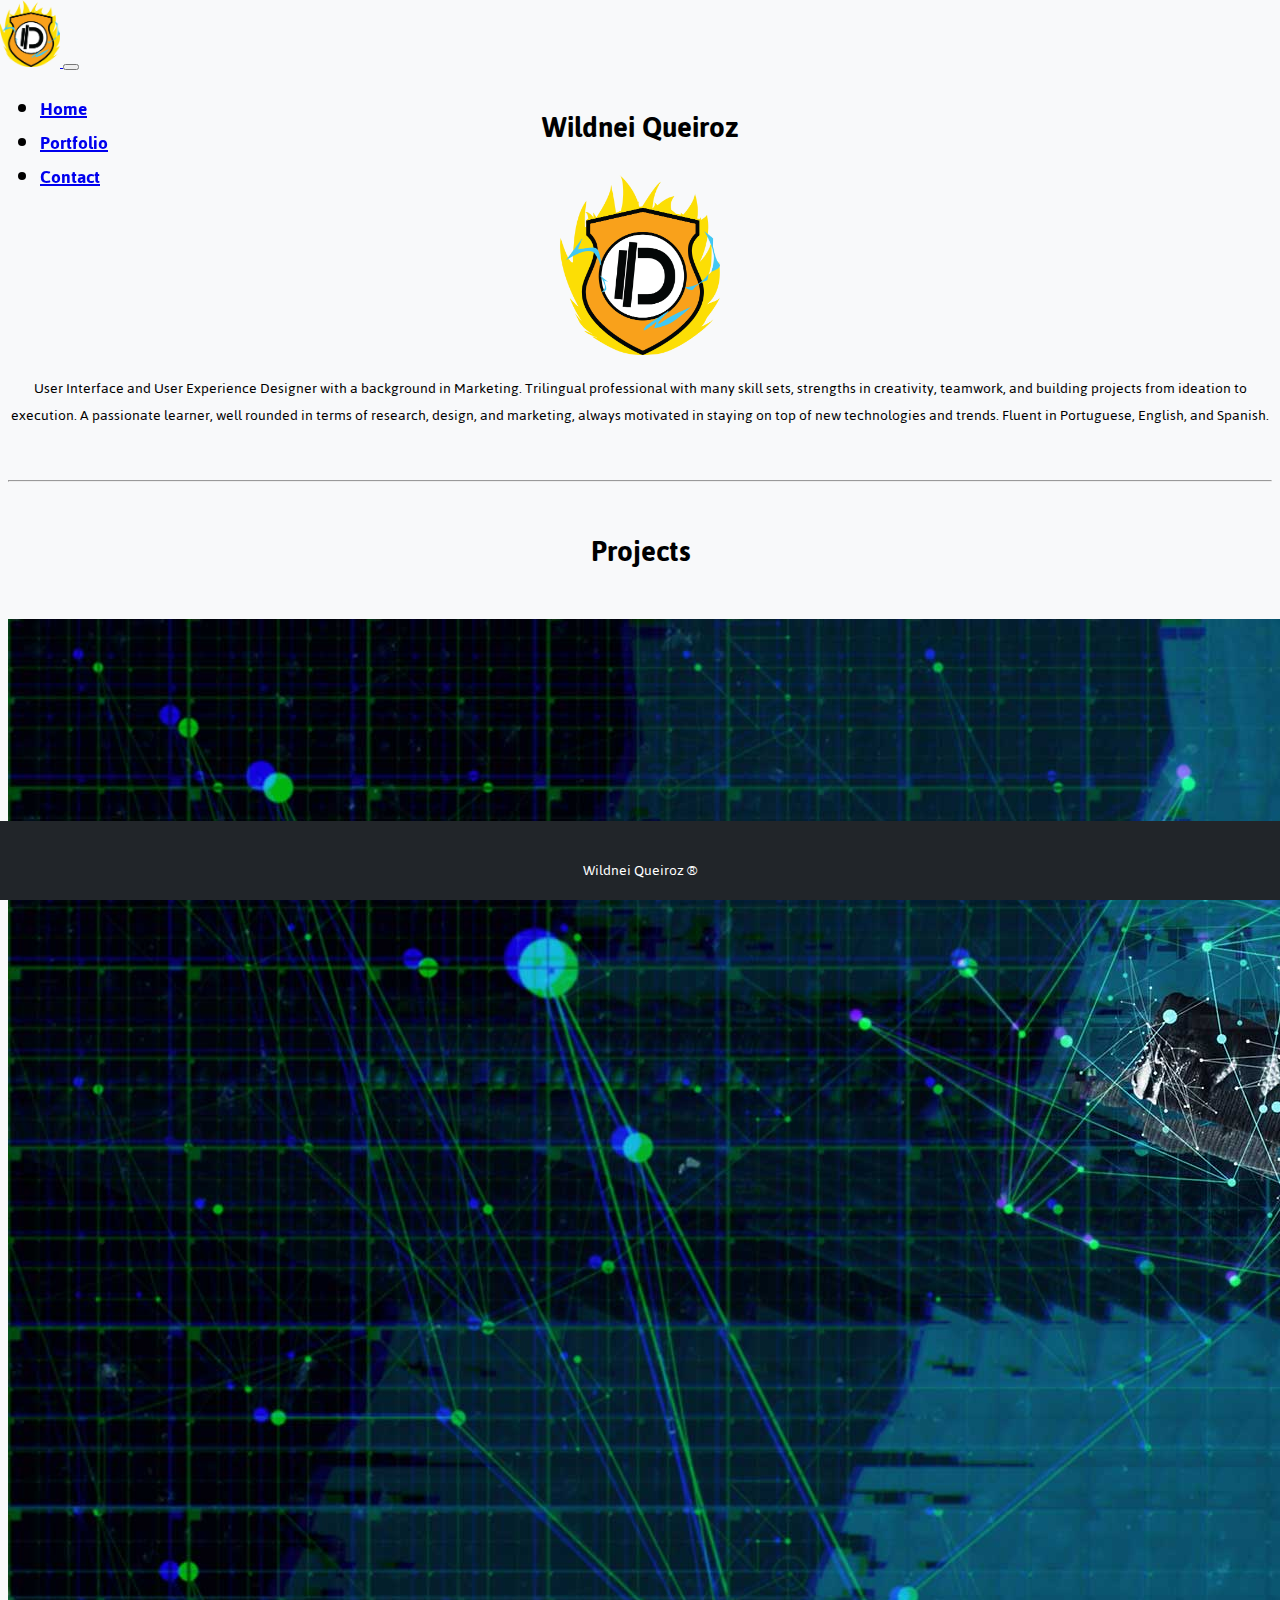
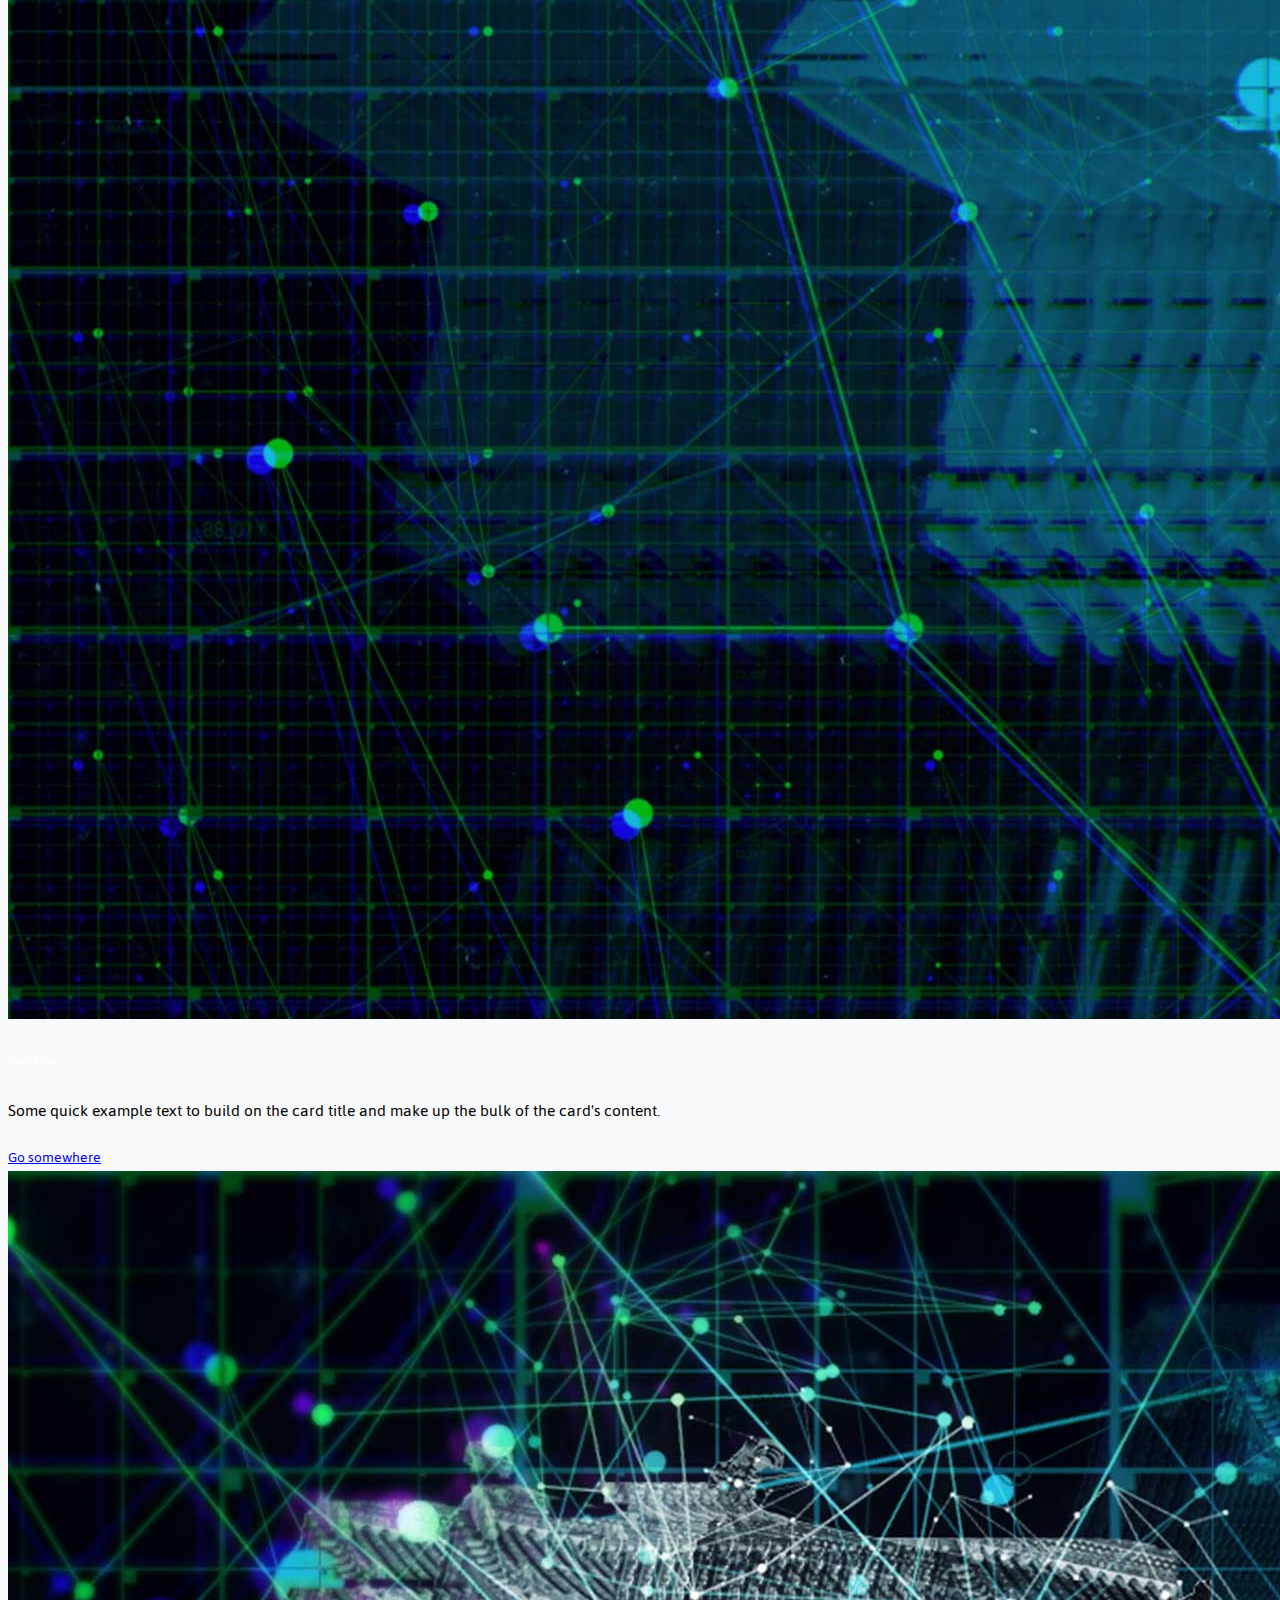
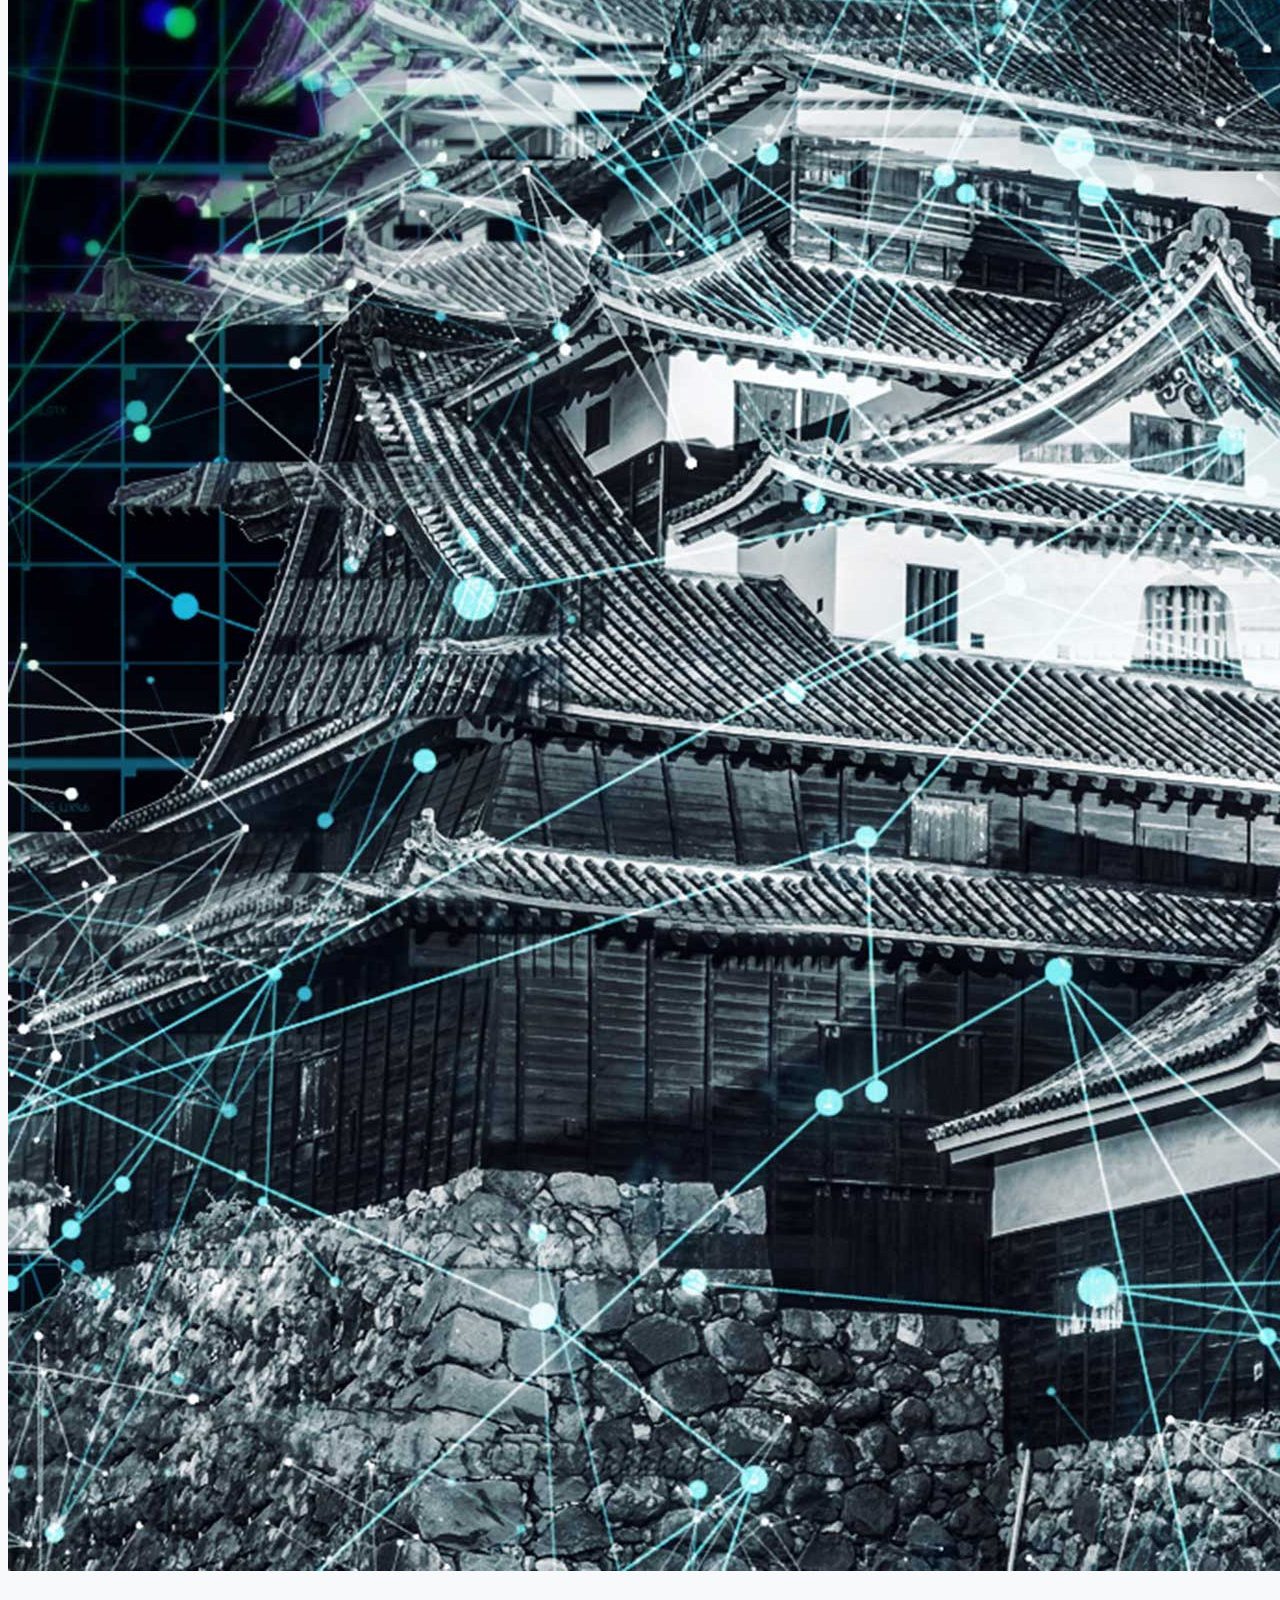
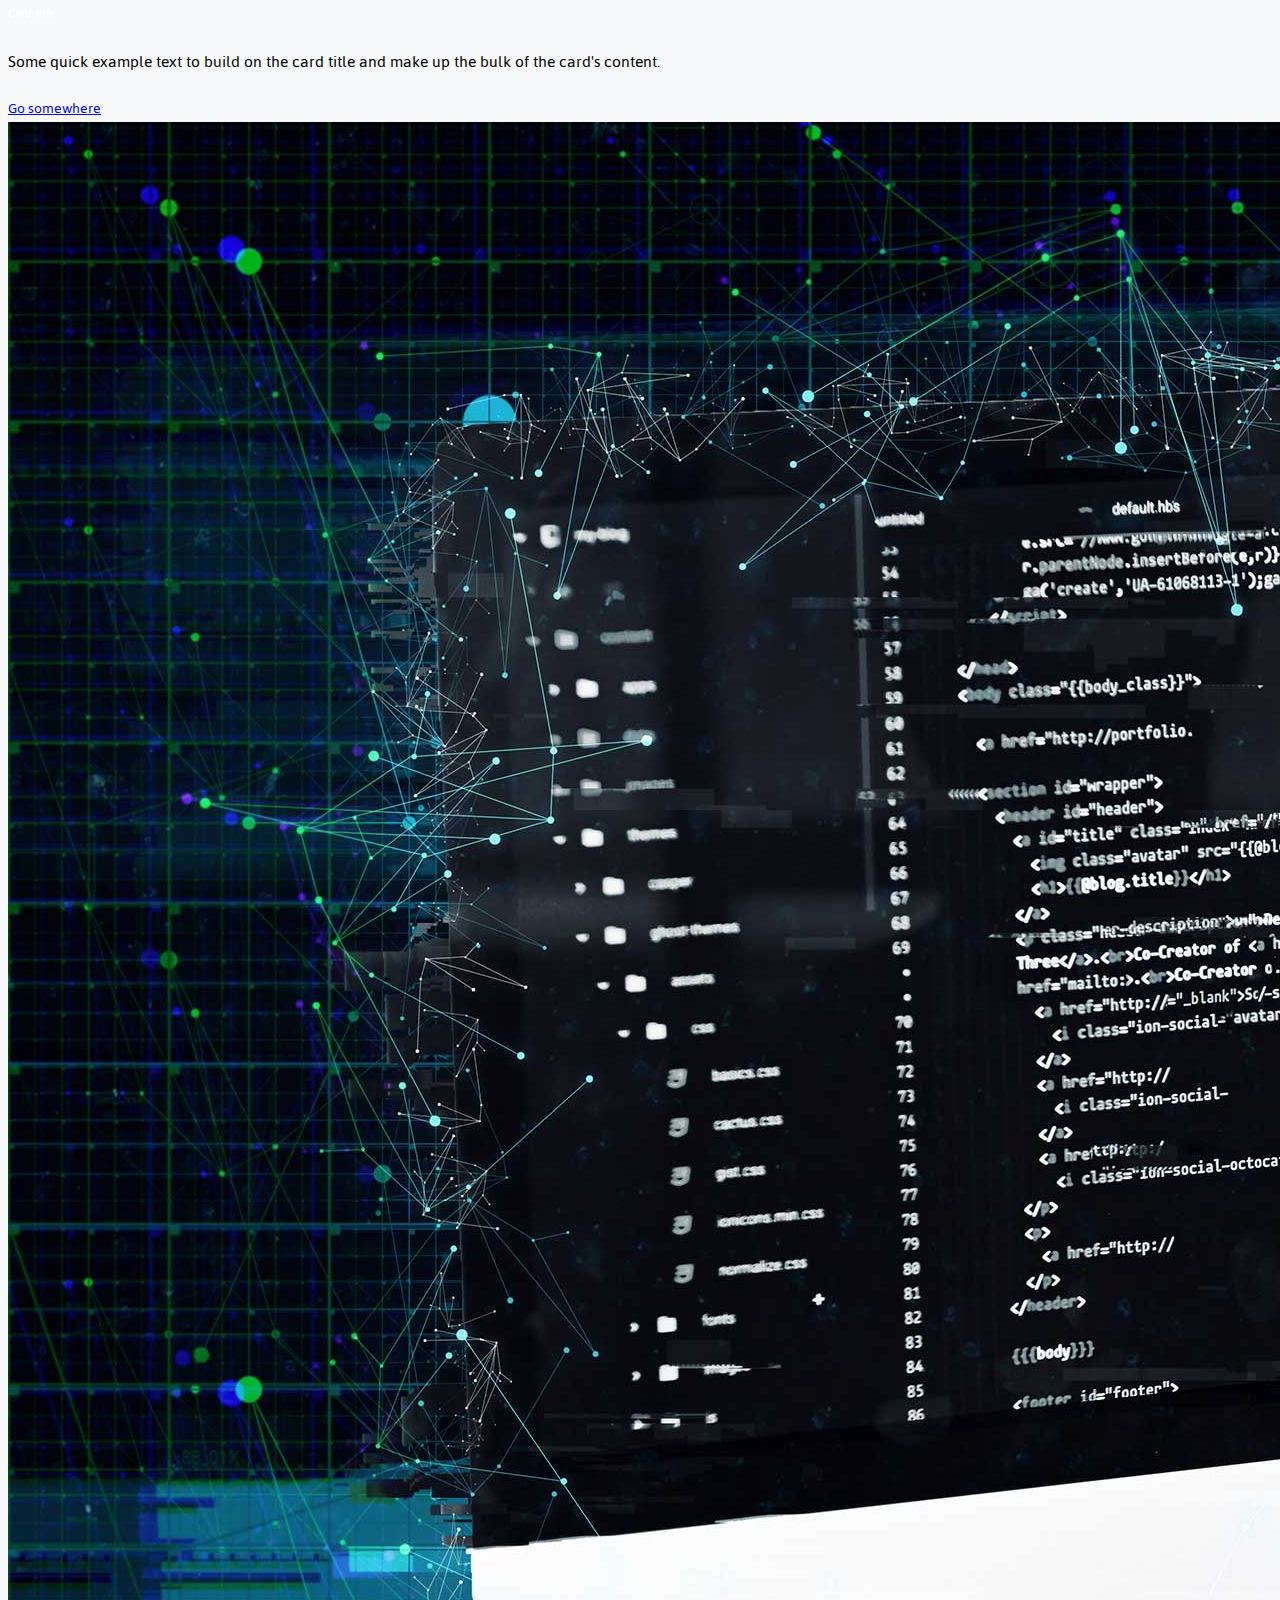
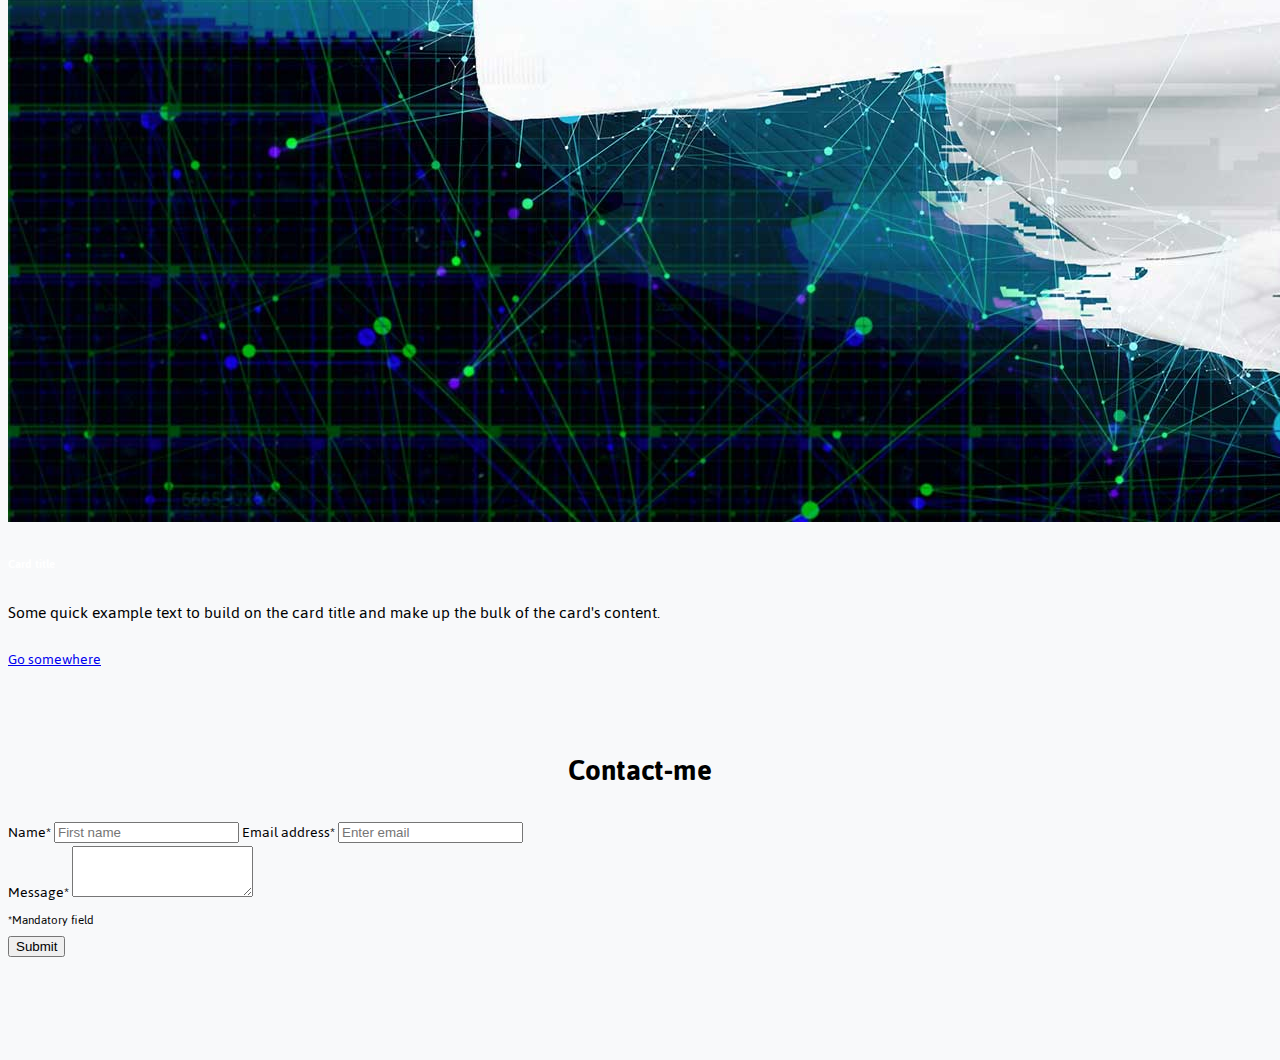
==== commit ccf2325e: "adding footer" ====
--- a/index.html
+++ b/index.html
@@ -2,12 +2,12 @@
 <html lang="en">
 
 <head>
-    <!-- Required meta tags -->
+    <!--! Required meta tags -->
     <meta charset="utf-8">
     <meta name="viewport" content="width=device-width, initial-scale=1">
 
 
-    <!-- Bootstrap CSS -->
+    <!--! Bootstrap CSS -->
     <link href="https://cdn.jsdelivr.net/npm/bootstrap@5.0.0-beta1/dist/css/bootstrap.min.css" rel="stylesheet"
         integrity="sha384-giJF6kkoqNQ00vy+HMDP7azOuL0xtbfIcaT9wjKHr8RbDVddVHyTfAAsrekwKmP1" crossorigin="anonymous">
     <link rel="stylesheet" href="./assets/style.css">
@@ -21,7 +21,9 @@
 
 <body>
 
-    <nav class="navbar navbar-expand-lg navbar-light bg-light">
+        <!-- !This section bellow is the nav bar -->
+
+    <nav class="navbar navbar-expand-lg navbar-dark bg-dark">
         <div class="container-md justify-left">
             <a class="navbar-brand" href="#">
                 <img src="./img/DevDojo-DBZ.png" alt="" width="60px" height="auto">
@@ -50,9 +52,9 @@
 
 
     <div class="container">
-
-        <section>
-            <!-- This section bellow is the hero content -->
+        <!-- !This section bellow is the hero content -->
+       
+        <section>        
             <div class="jumbotron">
                 <h1 class="display-4">Wildnei Queiroz</h1>
                 <img class="heroimg" src="./img/DevDojo-DBZ.png">
@@ -69,12 +71,14 @@
             </div>
         </section>
 
-        <!-- This section bellow is the main text for the cards -->
+        <!-- !This section bellow is the main text for the cards -->
+
         <section>
-            <h1 class="maintext">Prototypes</h1>
+            <h1 class="maintext">Projects</h1>
         </section>
 
-        <!-- This section bellow are the 3 cards -->
+        <!-- !This section bellow are the 3 cards -->
+
         <section>
             <div class="row">
                 <div class="col-md-4 col-sm-12">
@@ -116,11 +120,13 @@
             </div>
         </section>
 
-        <footer class="container-flex">
+        
+
+        <div class="footer-edit">
             <row>
-                <div class="footerdiv">
+                <div class="container">
                     <form>
-                        <h1 class="footertext">Contact-me</h1>
+                        <h1 class="contacttext">Contact-me</h1>
 
                         <div class="form-group">
                             <label for="InputEmail1">Name*</label>
@@ -136,12 +142,24 @@
                         </div>
 
                         <small id="emailHelp" class="form-text text-muted">*Mandatory field</small>
+                        </form>
+                        <button type="submit" class="btn btn-primary">Submit</button>
+                    </div>
                 </div>
-                <button type="submit" class="btn btn-primary">Submit</button>
-                </form>
+            </row>
+        </div>
+               
+        <!-- !This section bellow is the footer -->
+        
+
+        <footer class="footer-stick">
+            <row>
+                <div class="container-flex">
+                <p class="trademark">Wildnei Queiroz &reg;
+                <p>
+        </row>
     </div>
-    </row>
-    </footer>
+        </footer>
 
     <!-- Optional JavaScript; choose one of the two! -->
 
--- a/assets/style.css
+++ b/assets/style.css
@@ -7,7 +7,17 @@
     background-color: #f8f9fa;
 }
 
+.card-text {
+    font-size: 18px;
+}
 
+.navbar {
+    position: fixed;
+    top: 0;
+    left: 0;
+    right: 0;
+    z-index: 1030;
+}
 
 .nav-item {
     font-size: 20px;
@@ -71,13 +81,28 @@
     width: 400px;
 }
 
-.footertext {
-    text-align: center;
-}
-
-footer {
+.footer-edit {
     margin-top: 50px;
     margin-bottom: 100px;
 }
 
+.contacttext {
+    text-align: center;
+}
 
+.trademark {
+    text-align: center;
+    color: white;
+}
+
+/* !This CSS stick the footer to the bottom */
+
+.footer-stick {
+    position: fixed;
+    bottom: 0;
+    left: 0;
+    right: 0;
+    width: 100%;
+    background-color: #212529;
+    padding-top: 20px;
+}
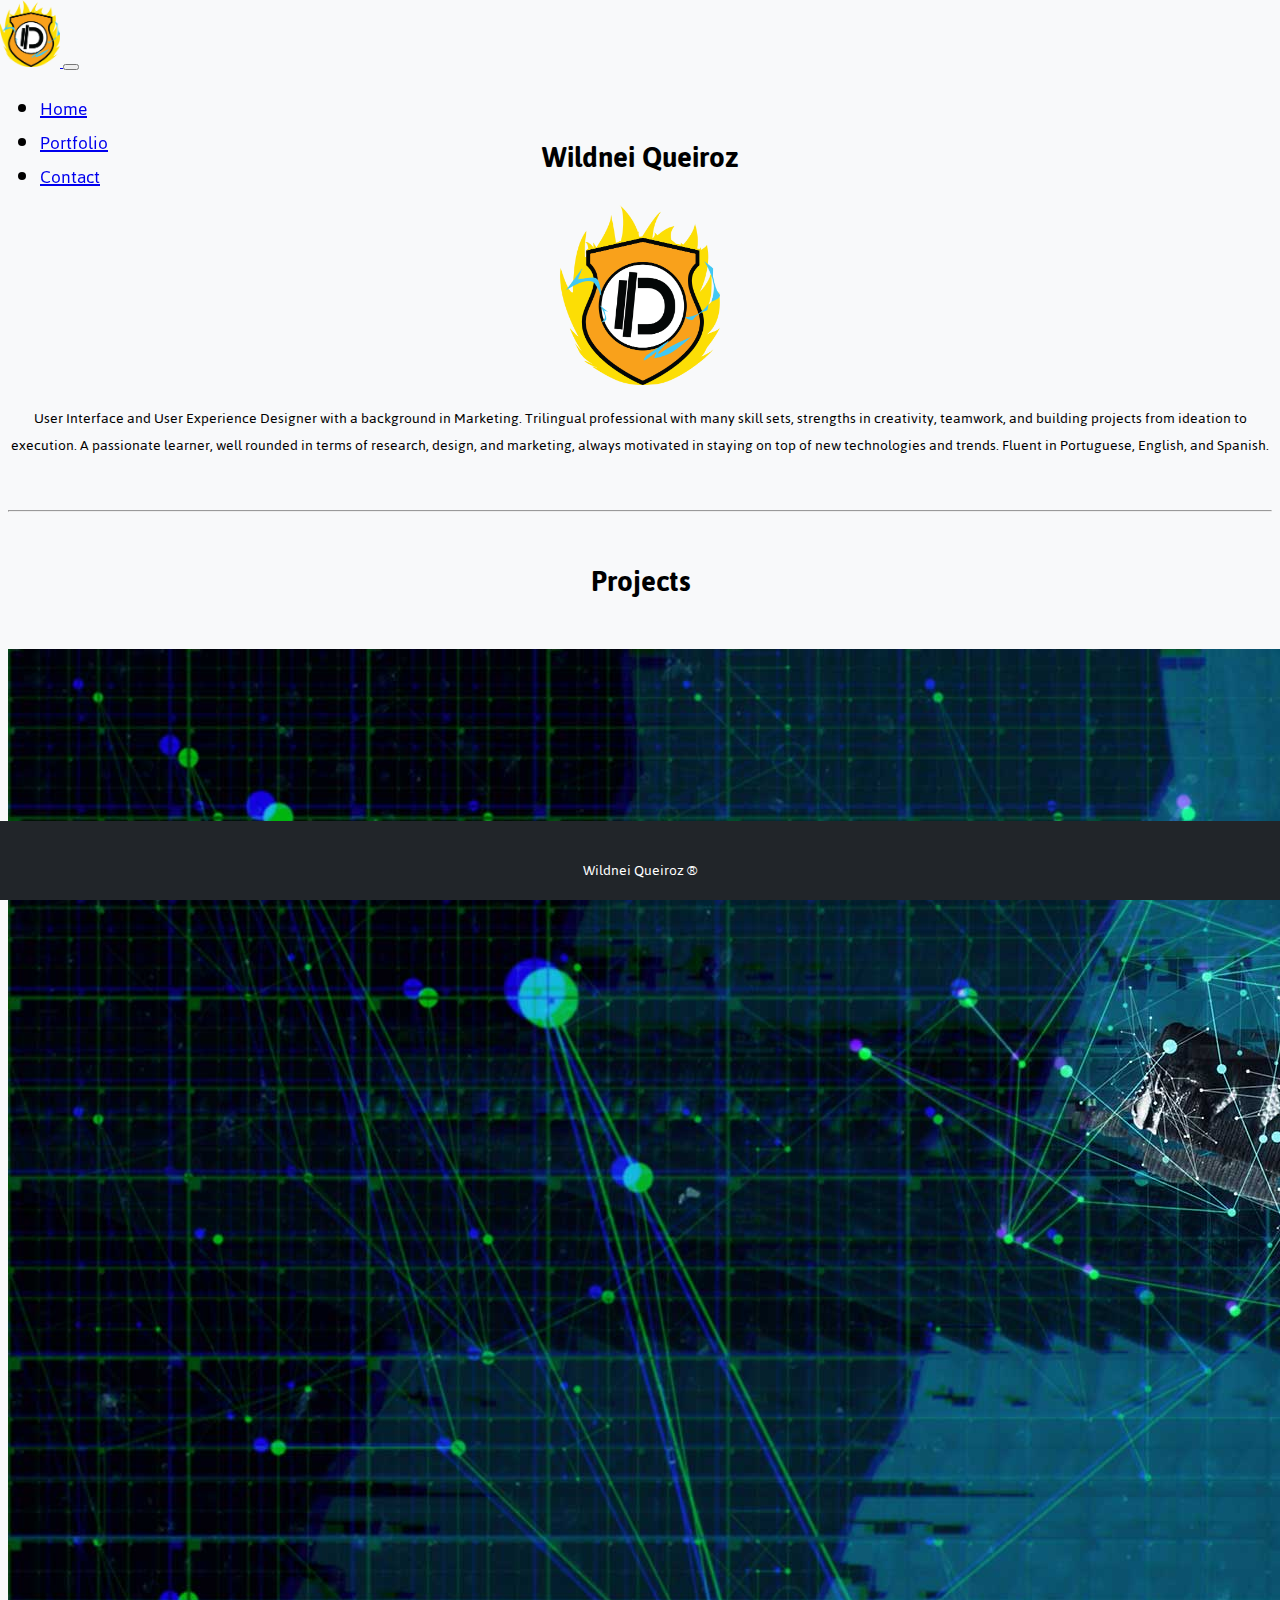
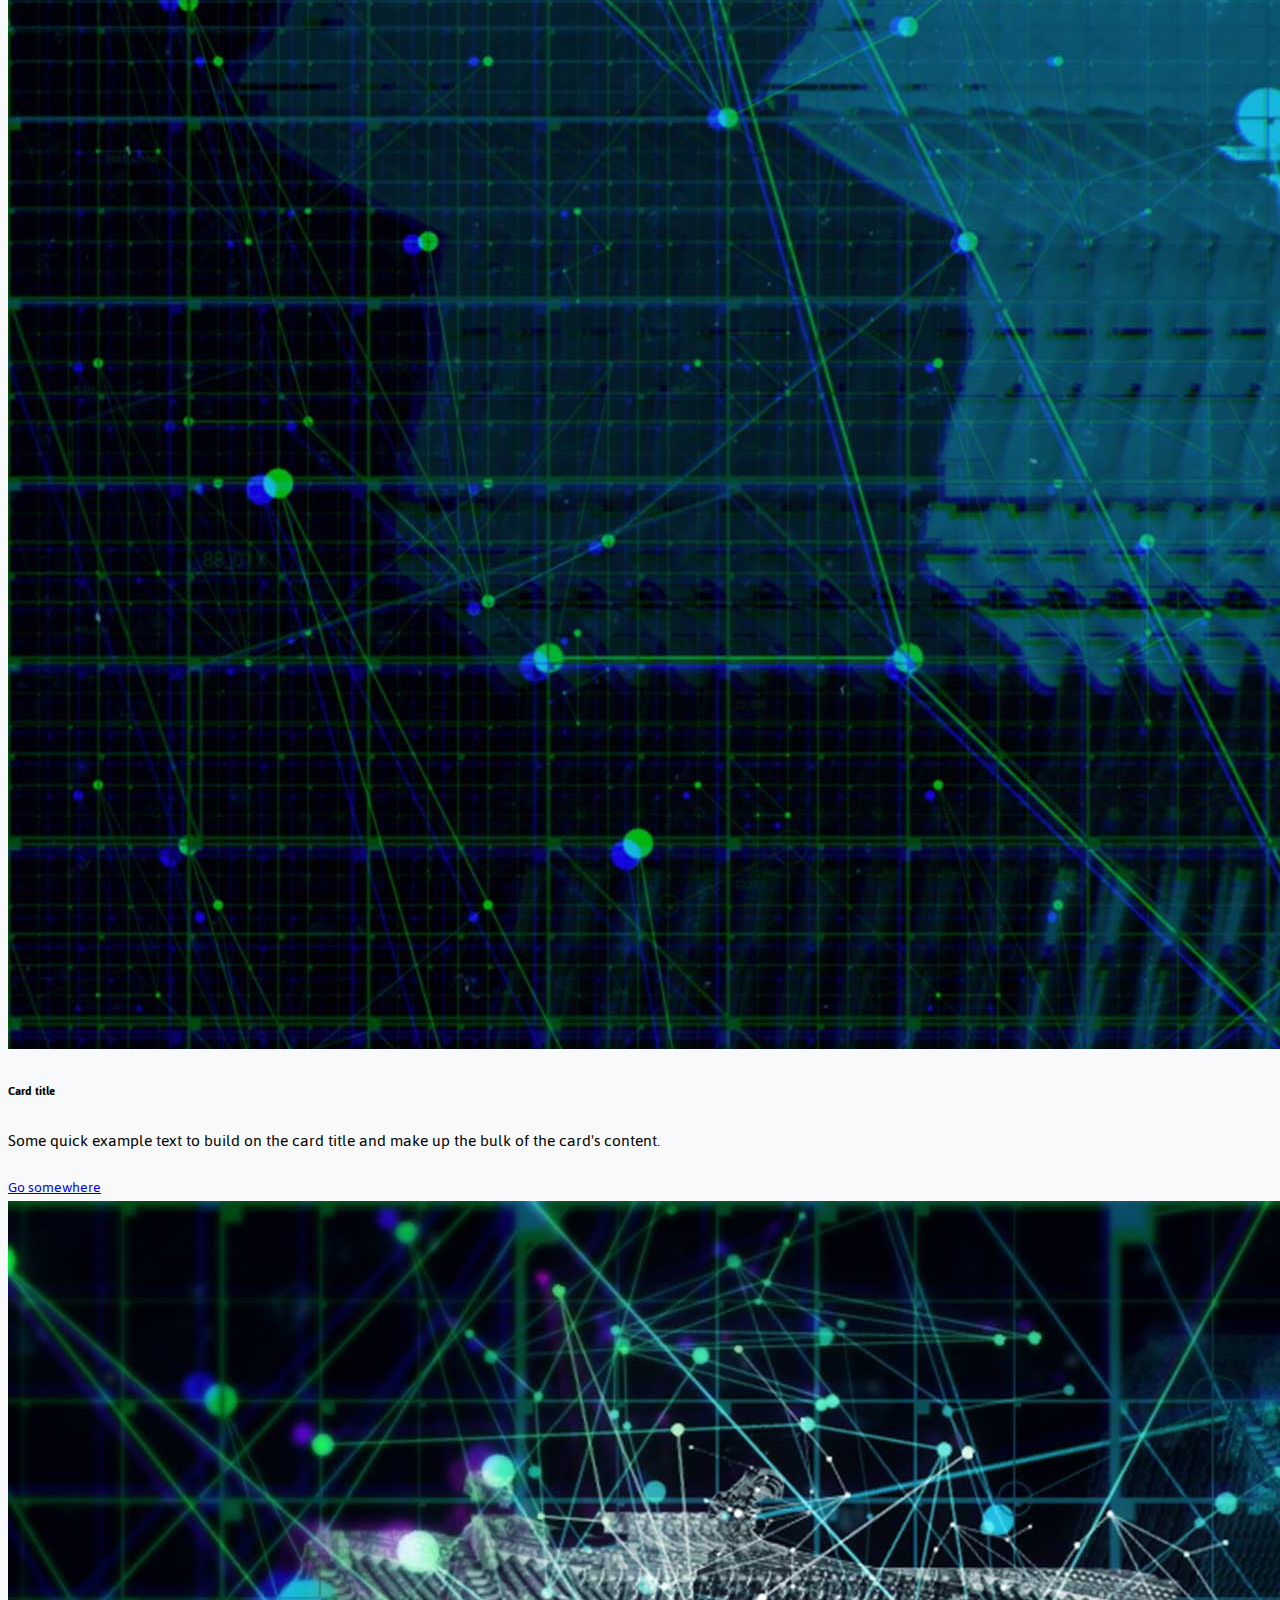
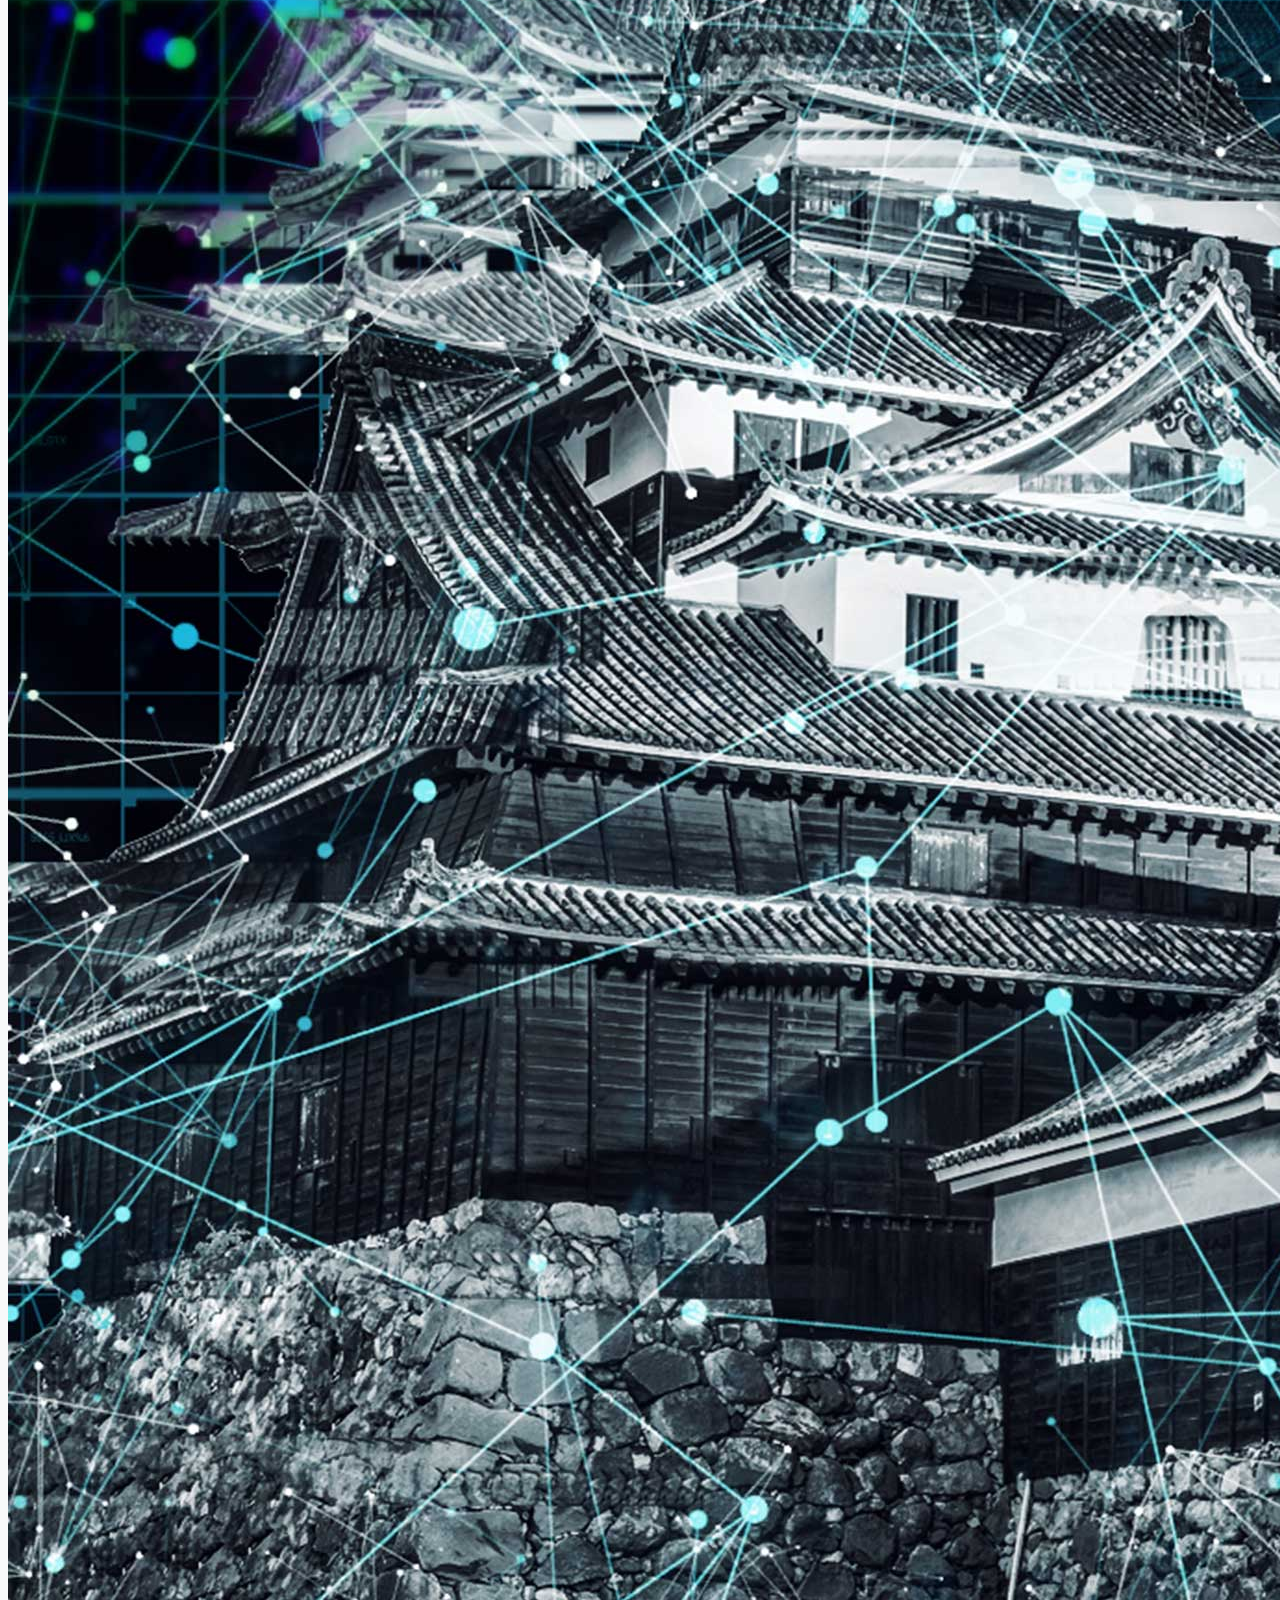
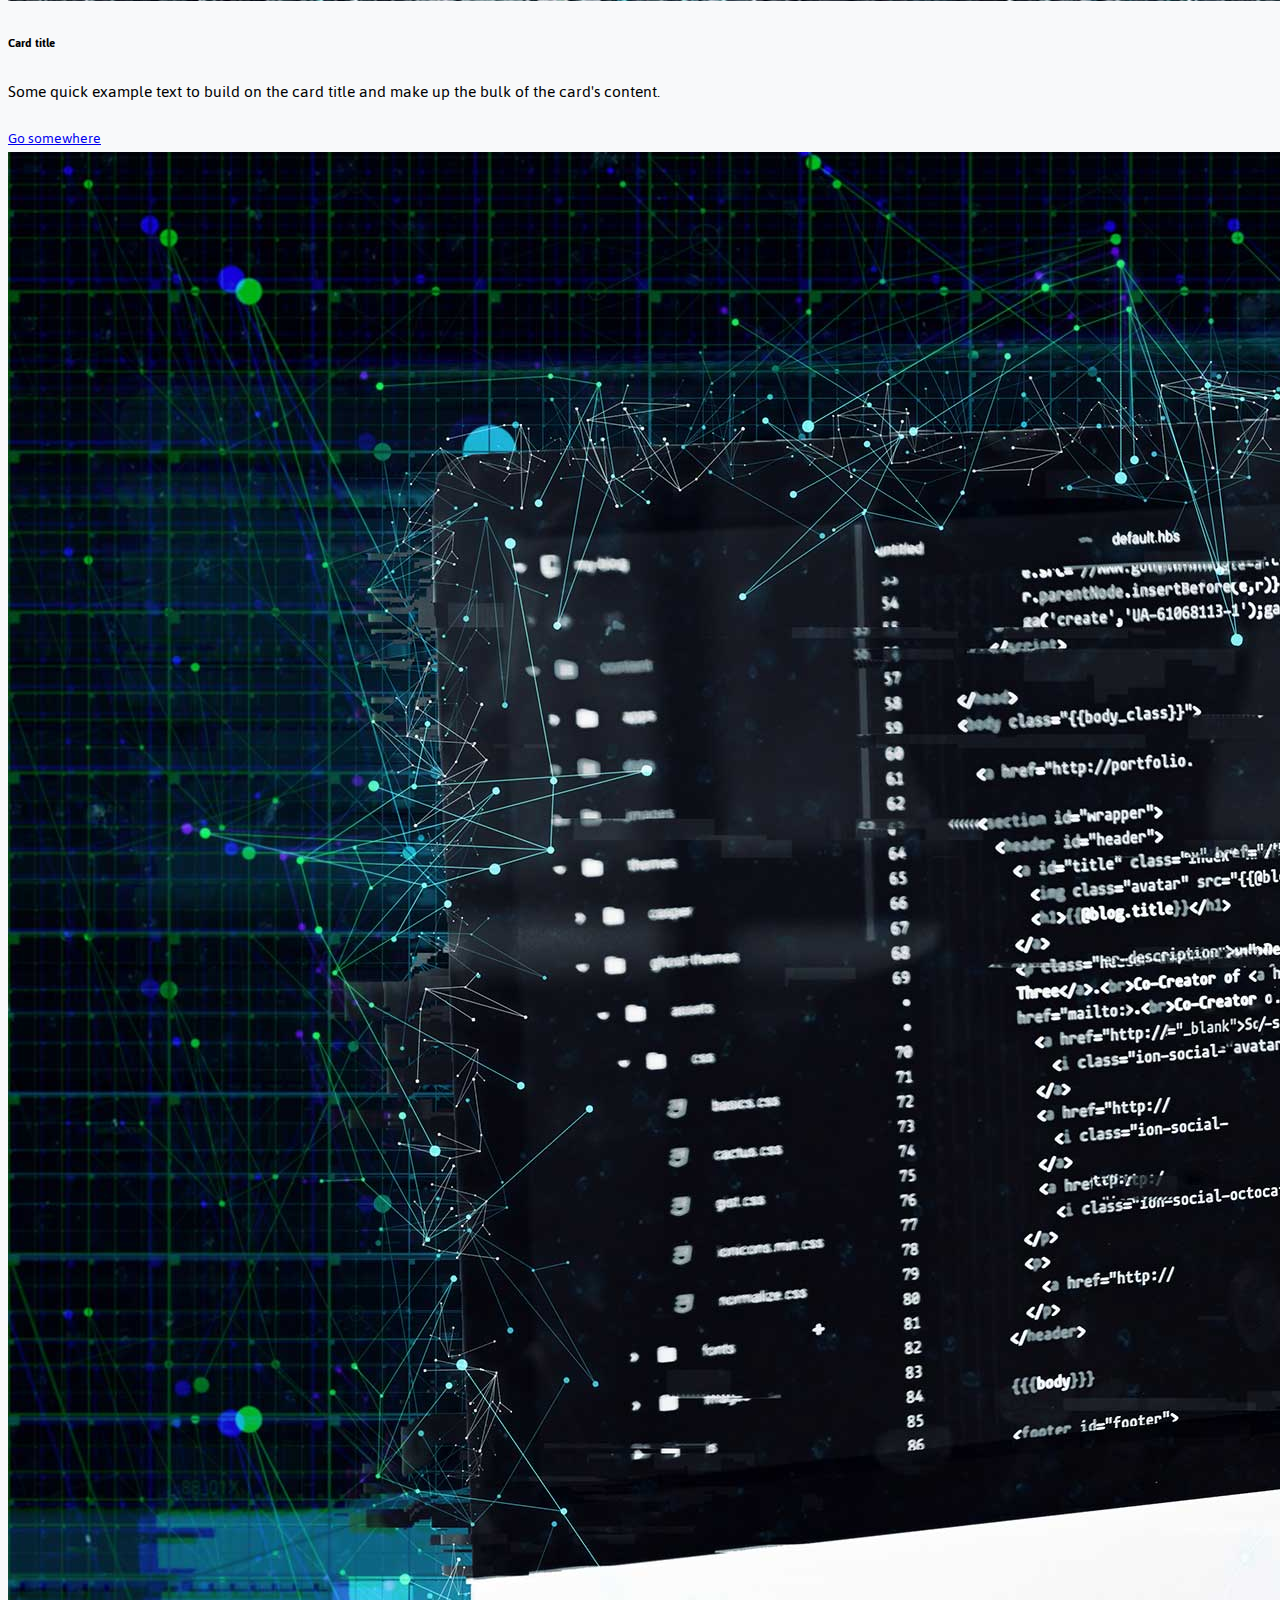
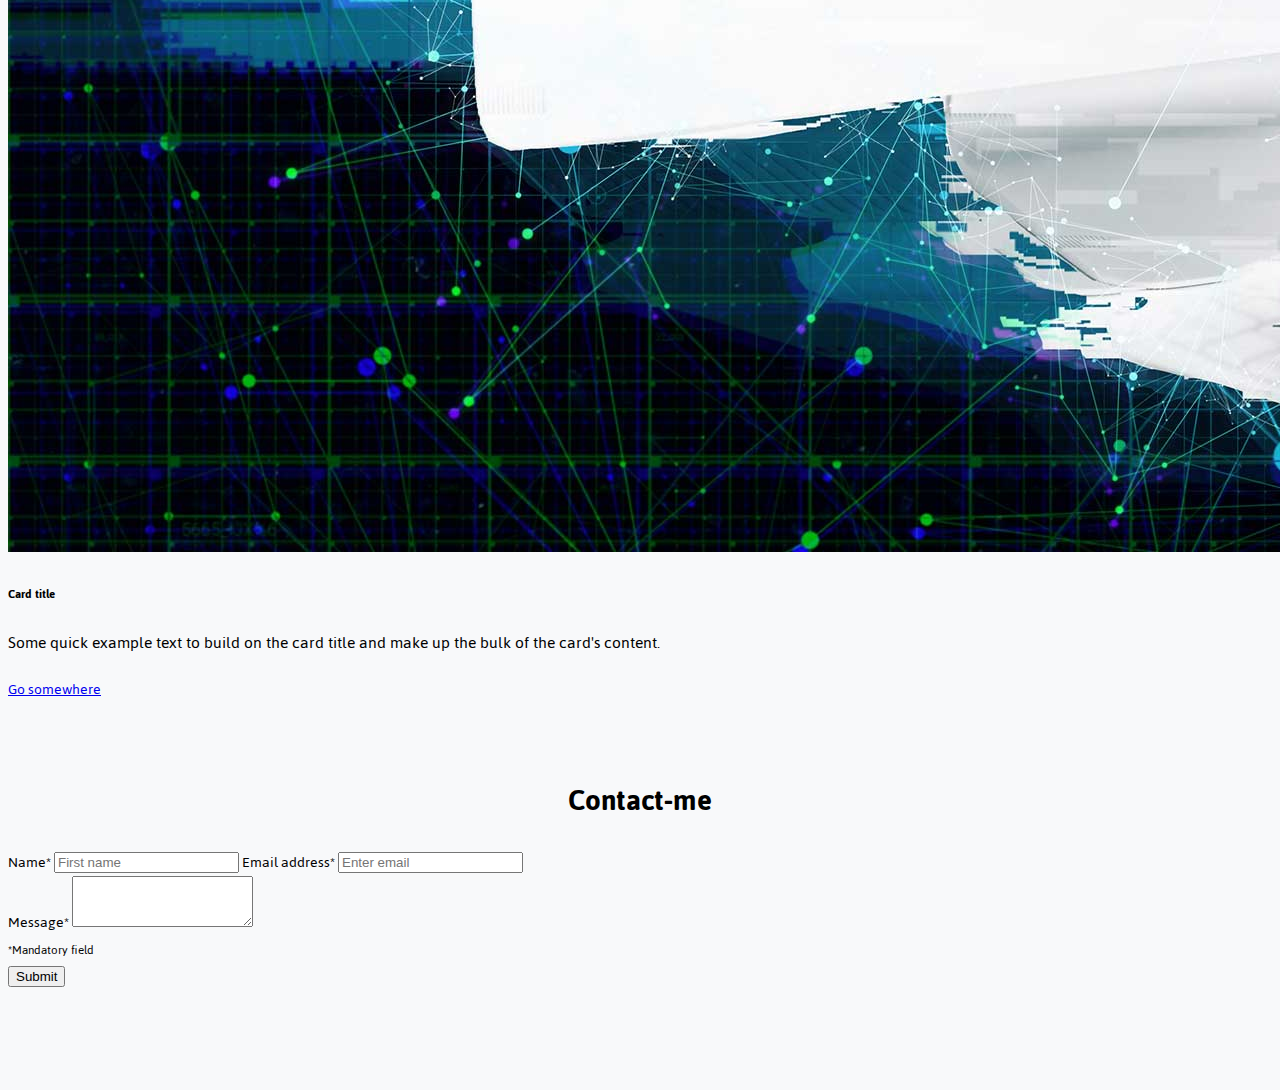
==== commit 22ab5610: "changes_in_other_pages" ====
--- a/index.html
+++ b/index.html
@@ -9,7 +9,7 @@
 
     <!--! Bootstrap CSS -->
     <link href="https://cdn.jsdelivr.net/npm/bootstrap@5.0.0-beta1/dist/css/bootstrap.min.css" rel="stylesheet"
-        integrity="sha384-giJF6kkoqNQ00vy+HMDP7azOuL0xtbfIcaT9wjKHr8RbDVddVHyTfAAsrekwKmP1" crossorigin="anonymous">
+    integrity="sha384-giJF6kkoqNQ00vy+HMDP7azOuL0xtbfIcaT9wjKHr8RbDVddVHyTfAAsrekwKmP1" crossorigin="anonymous">
     <link rel="stylesheet" href="./assets/style.css">
 
     <!-- !google fonts -->
@@ -17,6 +17,7 @@
     <link href="https://fonts.googleapis.com/css2?family=Jaldi:wght@400;700&display=swap" rel="stylesheet">
 
     <title>Will Portfolio</title>
+
 </head>
 
 <body>
@@ -50,11 +51,13 @@
     </nav>
 
 
+        <!-- !This section bellow is the container for all the content -->
 
-    <div class="container">
+    <div class="container-xxl">
+
         <!-- !This section bellow is the hero content -->
        
-        <section>        
+        <section id="hero">        
             <div class="jumbotron">
                 <h1 class="display-4">Wildnei Queiroz</h1>
                 <img class="heroimg" src="./img/DevDojo-DBZ.png">
@@ -71,15 +74,11 @@
             </div>
         </section>
 
-        <!-- !This section bellow is the main text for the cards -->
-
-        <section>
-            <h1 class="maintext">Projects</h1>
-        </section>
 
         <!-- !This section bellow are the 3 cards -->
 
-        <section>
+        <section id="cards">
+            <h1 class="section2text">Projects</h1>
             <div class="row">
                 <div class="col-md-4 col-sm-12">
                     <div class="card" style="width: auto;">
@@ -120,8 +119,9 @@
             </div>
         </section>
 
-        
+        <!-- !This section bellow is the forms-->
 
+        <section id="forms">
         <div class="footer-edit">
             <row>
                 <div class="container">
@@ -148,10 +148,9 @@
                 </div>
             </row>
         </div>
-               
+        </section>
         <!-- !This section bellow is the footer -->
         
-
         <footer class="footer-stick">
             <row>
                 <div class="container-flex">
@@ -161,19 +160,13 @@
     </div>
         </footer>
 
-    <!-- Optional JavaScript; choose one of the two! -->
-
-    <!-- Option 1: Bootstrap Bundle with Popper -->
+  
+    <!-- Bootstrap Bundle with Popper -->
     <script src="https://cdn.jsdelivr.net/npm/bootstrap@5.0.0-beta1/dist/js/bootstrap.bundle.min.js"
         integrity="sha384-ygbV9kiqUc6oa4msXn9868pTtWMgiQaeYH7/t7LECLbyPA2x65Kgf80OJFdroafW"
         crossorigin="anonymous"></script>
 
-    <!-- Option 2: Separate Popper and Bootstrap JS -->
-    <!--
-    <script src="https://cdn.jsdelivr.net/npm/@popperjs/core@2.5.4/dist/umd/popper.min.js" integrity="sha384-q2kxQ16AaE6UbzuKqyBE9/u/KzioAlnx2maXQHiDX9d4/zp8Ok3f+M7DPm+Ib6IU" crossorigin="anonymous"></script>
-    <script src="https://cdn.jsdelivr.net/npm/bootstrap@5.0.0-beta1/dist/js/bootstrap.min.js" integrity="sha384-pQQkAEnwaBkjpqZ8RU1fF1AKtTcHJwFl3pblpTlHXybJjHpMYo79HY3hIi4NKxyj" crossorigin="anonymous"></script>
-    -->
-
+ 
 
 </body>
 
--- a/assets/style.css
+++ b/assets/style.css
@@ -1,15 +1,14 @@
+
 body {
     background-color: #f8f9fa;
     font-family: 'Jaldi', sans-serif;
 }
 
-.container {
-    background-color: #f8f9fa;
-}
-
 .card-text {
     font-size: 18px;
 }
+
+/*! Content linked to the navbar */
 
 .navbar {
     position: fixed;
@@ -21,12 +20,19 @@
 
 .nav-item {
     font-size: 20px;
-    font-weight: 600;
+    font-weight: 400;
     font-family: 'Jaldi', sans-serif;
 }
 
+.nav-ml-left {
+  justify-content: flex-end;
+}
+
+
+/*! This gives margin to the jumbotron */
+
 .display-4 {
-    margin-top: 100px;
+    margin-top: 130px;
     text-align: center;
 }
 
@@ -37,49 +43,26 @@
     display: block;
 }
 
+/*! This gives margin to the jumbotron */
+
 .lead {
     margin-top: 20px;
     text-align: center;
 }
 
-.nav-ml-left {
-  justify-content: flex-end;
-}
+/* ---- */
 
-h5 {
-    color:white;
-    text-shadow: yellow;
-}
-
-.img-fluid {
-    position: relative;
-    max-width: 100%;
-    max-height: auto;
-}
 
 .row {
     padding-top: 20px;
     padding-bottom: 20px;
 }
 
-.maintext {
+.section2text {
     text-align: center;
     padding-top: 20px;
 }
 
-.containerhero {
-    position: relative;
-}
-
-.fixedtext {
-    font-size: 60px;
-    position: absolute;
-    margin-left: 30px;
-    bottom: 50%;
-    color: white;
-    z-index: 1;
-    width: 400px;
-}
 
 .footer-edit {
     margin-top: 50px;
@@ -95,6 +78,11 @@
     color: white;
 }
 
+
+
+/* This CSS is referencing to contact page */
+
+
 /* !This CSS stick the footer to the bottom */
 
 .footer-stick {
@@ -106,3 +94,14 @@
     background-color: #212529;
     padding-top: 20px;
 }
+
+
+
+/* !The media query is creating space between the cards on mobile version*/
+
+
+@media only screen and (max-width: 767px) {
+  .card {
+    margin-bottom: 20px;
+}
+}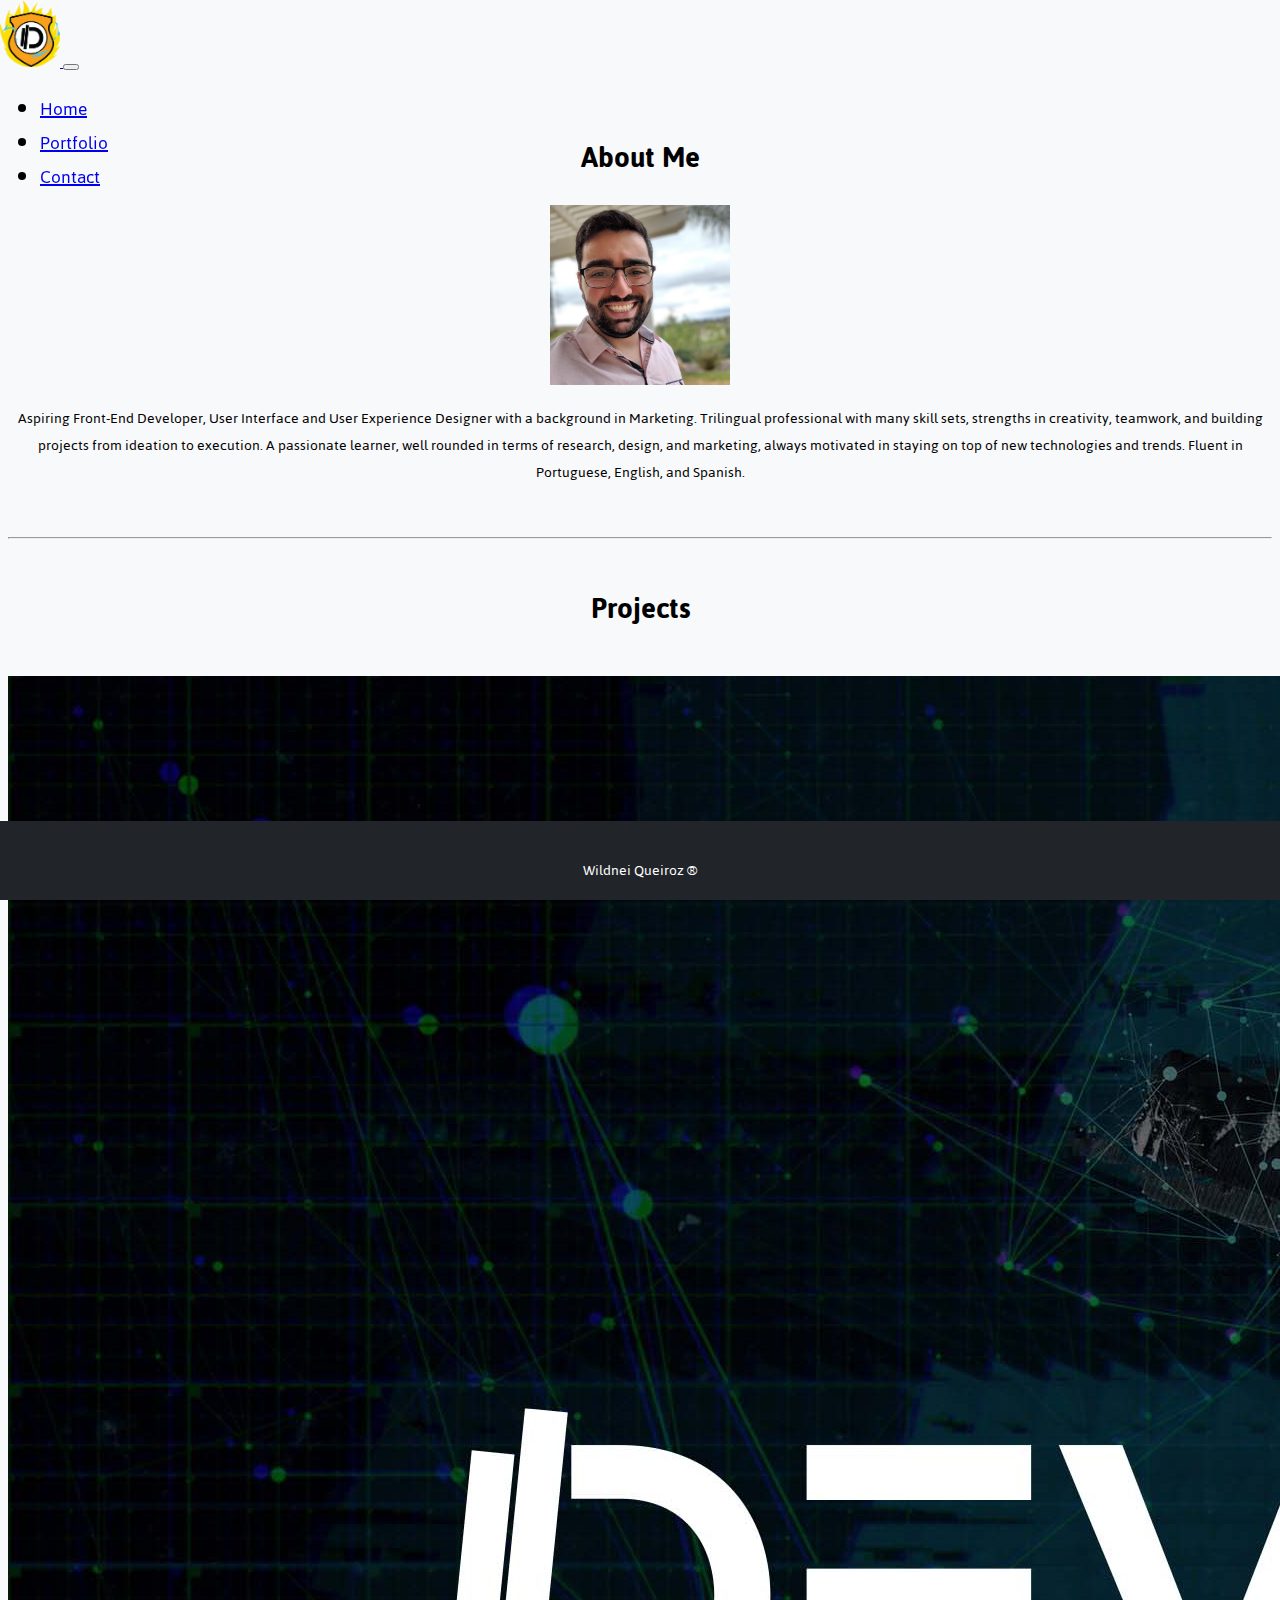
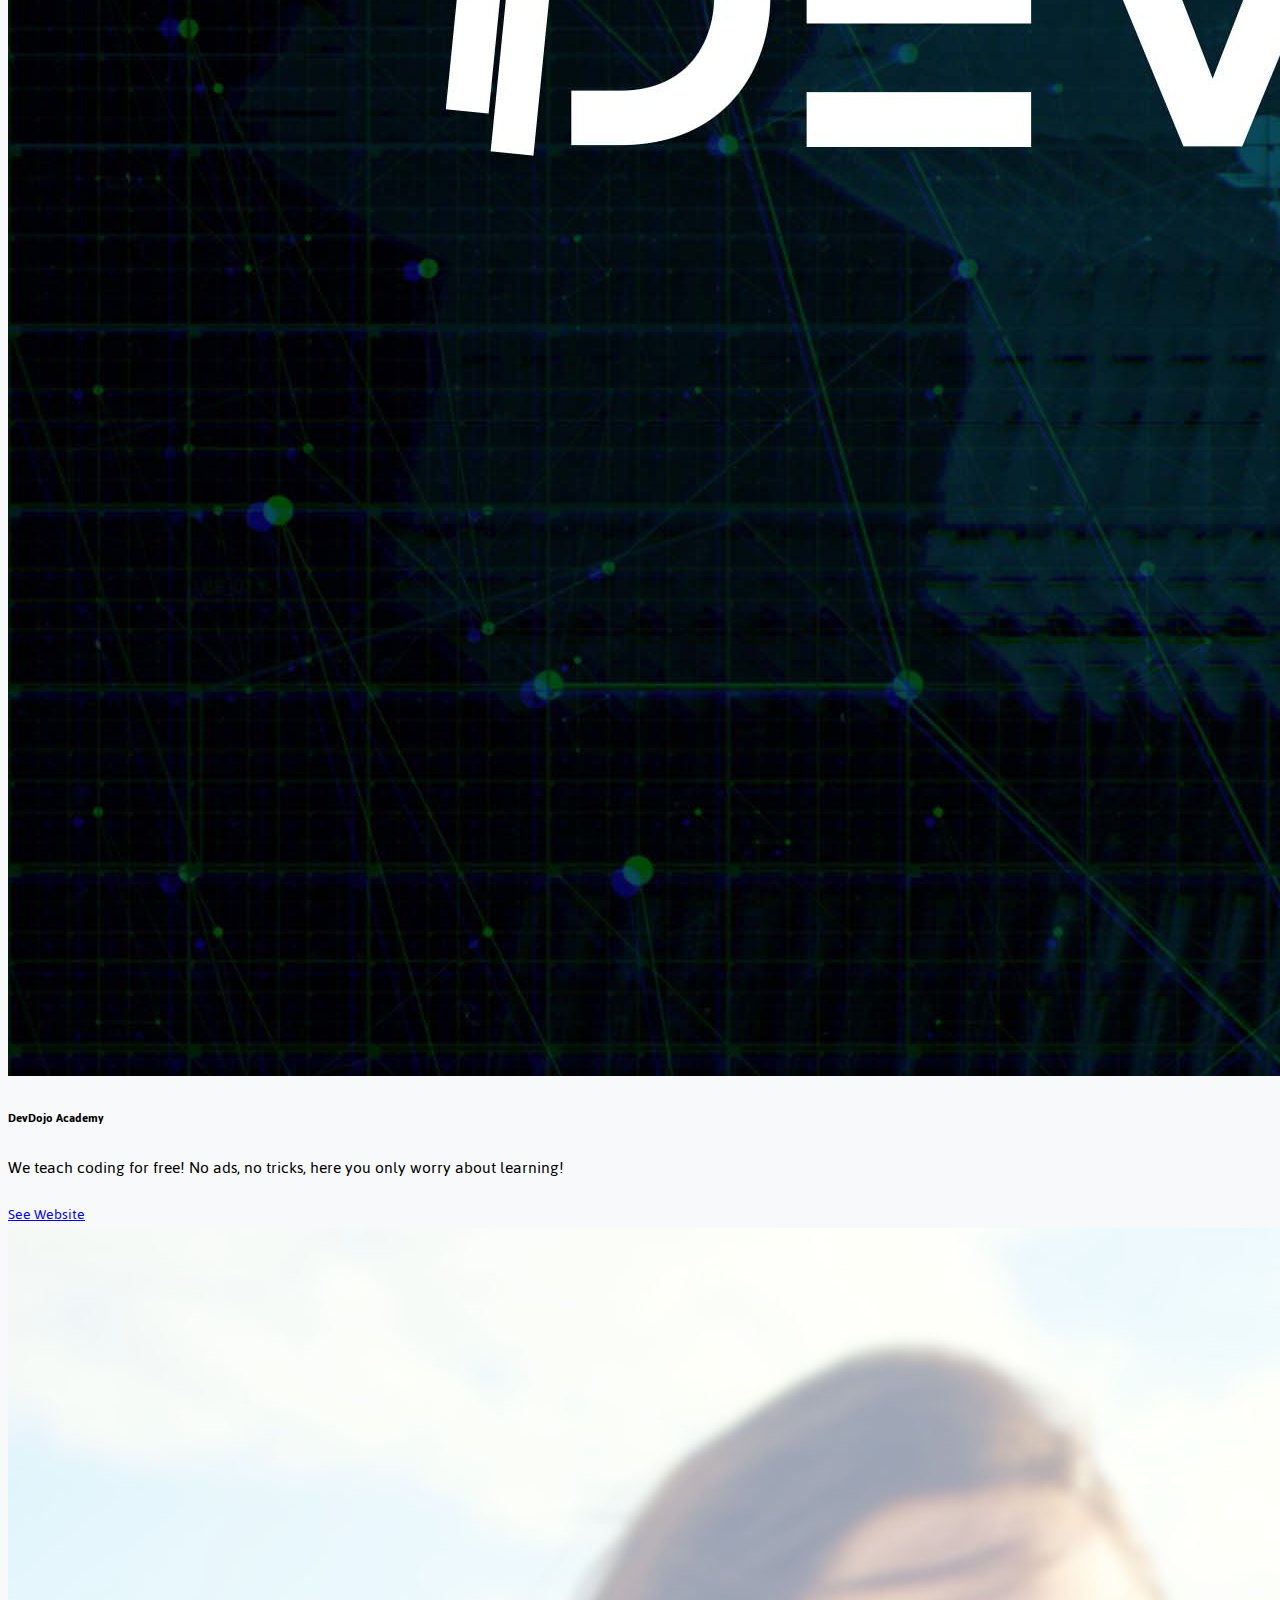
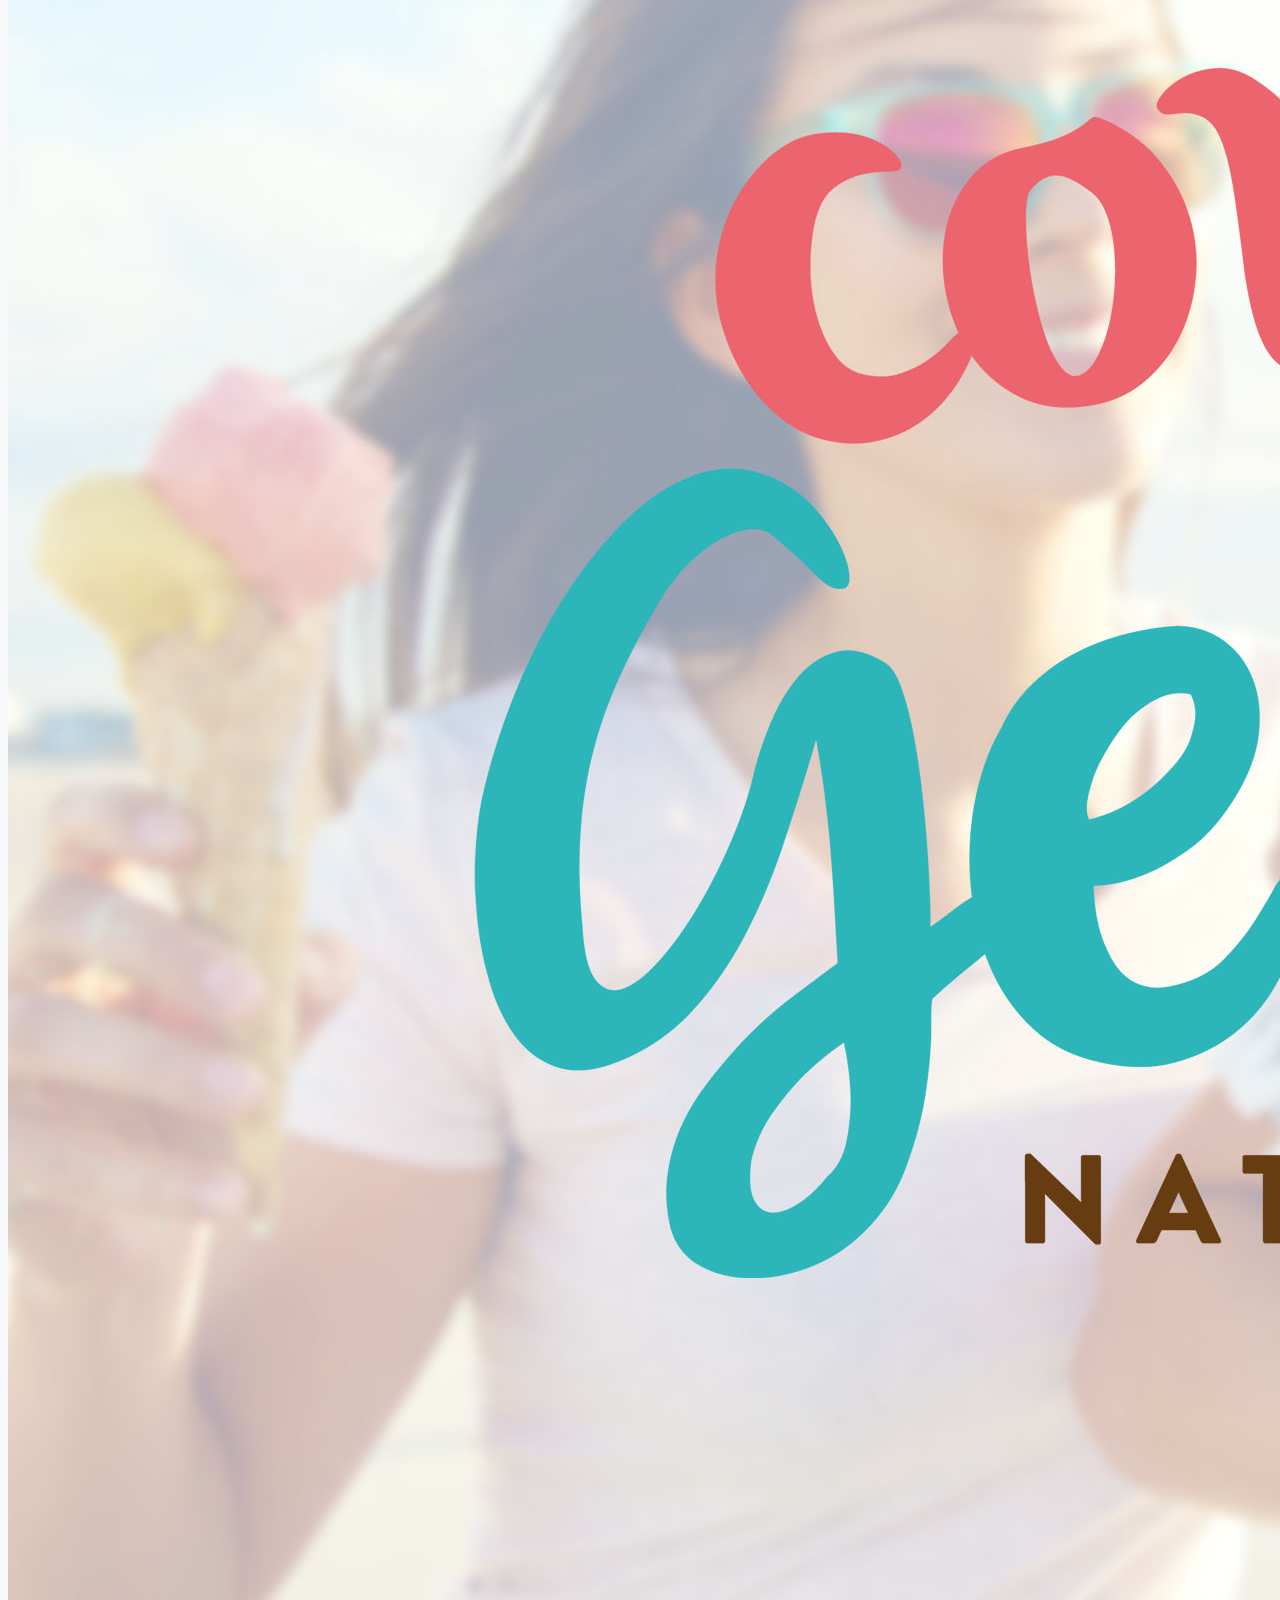
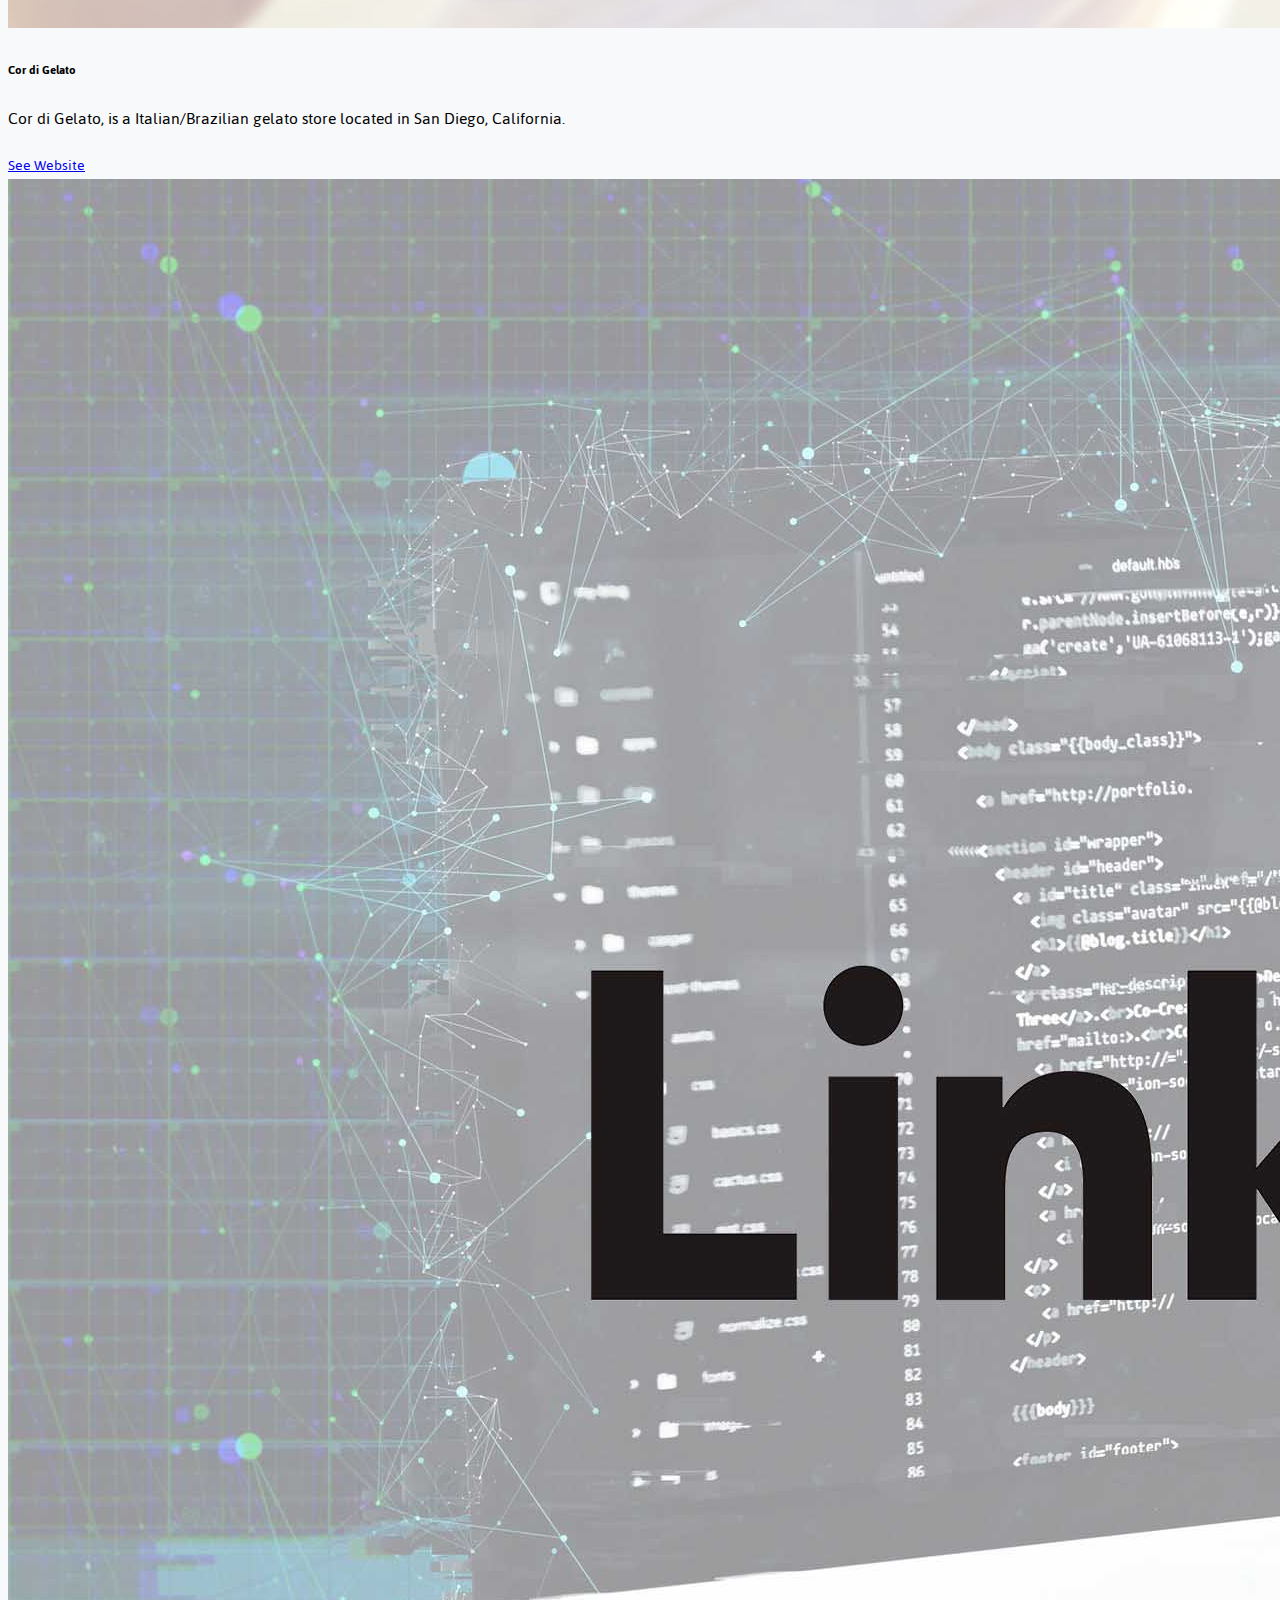
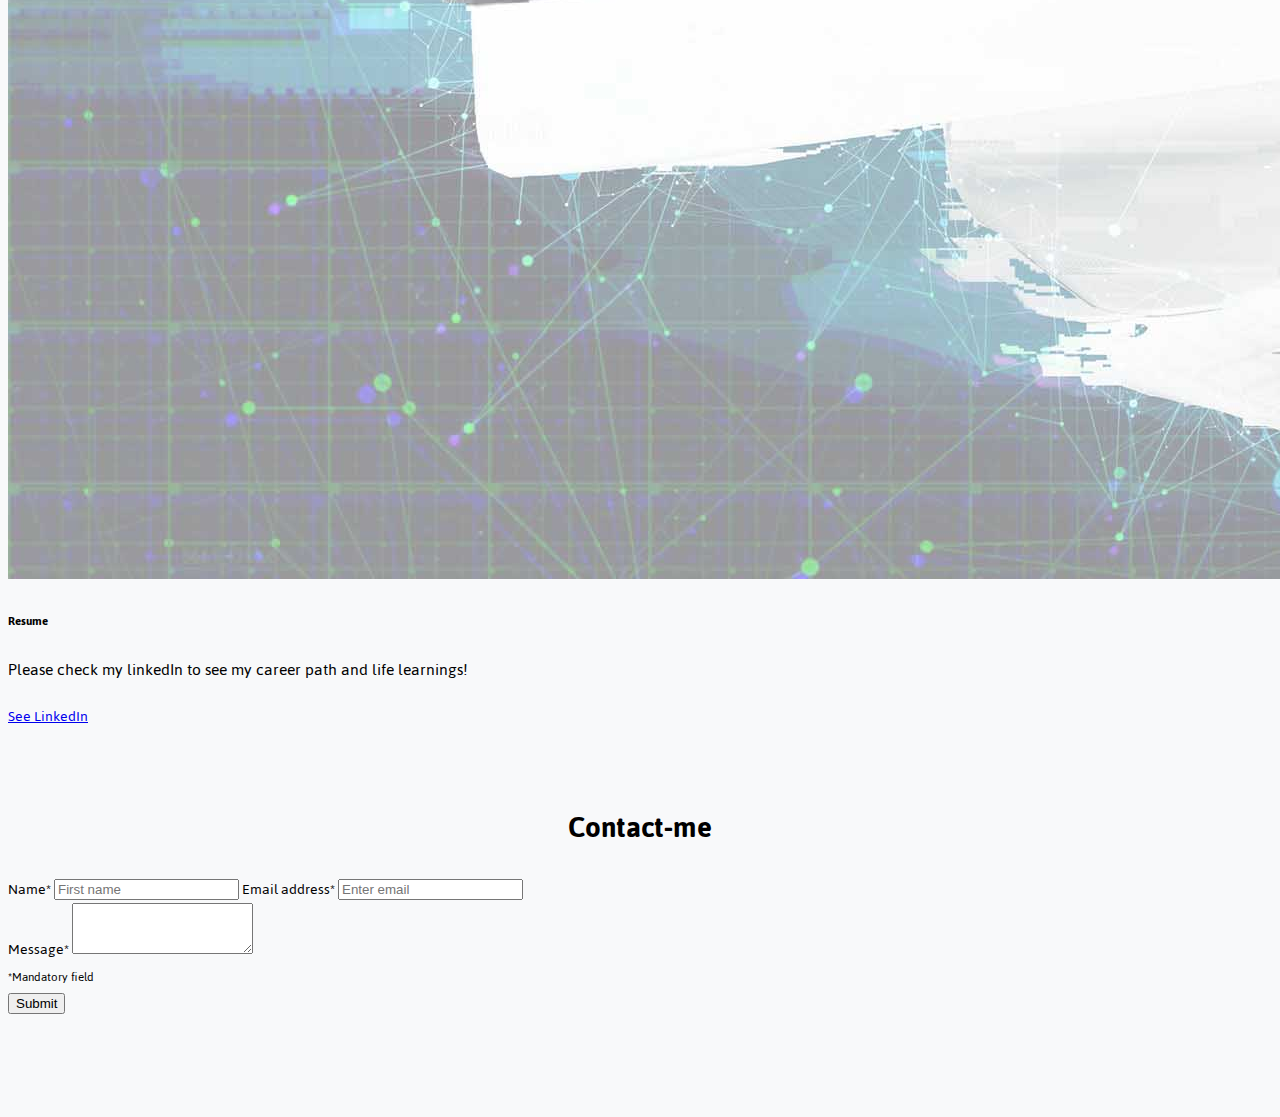
==== commit 44d41b04: "updating photos" ====
--- a/index.html
+++ b/index.html
@@ -59,9 +59,9 @@
        
         <section id="hero">        
             <div class="jumbotron">
-                <h1 class="display-4">Wildnei Queiroz</h1>
-                <img class="heroimg" src="./img/DevDojo-DBZ.png">
-                <p class="lead">User Interface and User Experience Designer with a background in Marketing. Trilingual
+                <h1 class="display-4">About Me</h1>
+                <img class="heroimg" src="./img/profile-picture.jpg">
+                <p class="lead">Aspiring Front-End Developer, User Interface and User Experience Designer with a background in Marketing. Trilingual
                     professional with many skill
                     sets, strengths in creativity, teamwork, and building projects from ideation to execution. A
                     passionate learner, well
@@ -82,36 +82,33 @@
             <div class="row">
                 <div class="col-md-4 col-sm-12">
                     <div class="card" style="width: auto;">
-                        <img src="./img/image_01.jpg" class="card-img-top" alt="...">
+                        <img src="./img/image_01.jpg" class="card-img-top" alt="DevDojo-img">
                         <div class="card-body">
-                            <h5 class="card-title">Card title</h5>
-                            <p class="card-text">Some quick example text to build on the card title and make up the bulk
-                                of the card's content.</p>
-                            <a href="#" class="btn btn-primary">Go somewhere</a>
+                            <h5 class="card-title">DevDojo Academy</h5>
+                            <p class="card-text">We teach coding for free! No ads, no tricks, here you only worry about learning!</p>
+                            <a href="https://devdojo.academy/" class="btn btn-secondary">See Website</a>
                         </div>
                     </div>
                 </div>
 
                 <div class="col-md-4 col-sm-12">
                     <div class="card" style="width: auto;">
-                        <img src="./img/image_02.jpg" class="card-img-top" alt="...">
+                        <img src="./img/cordigelato.jpg" class="card-img-top" alt="corDiGelato-img">
                         <div class="card-body">
-                            <h5 class="card-title">Card title</h5>
-                            <p class="card-text">Some quick example text to build on the card title and make up the
-                                bulk of the card's content.</p>
-                            <a href="#" class="btn btn-primary">Go somewhere</a>
+                            <h5 class="card-title">Cor di Gelato</h5>
+                            <p class="card-text">Cor di Gelato, is a Italian/Brazilian gelato store located in San Diego, California.</p>
+                            <a href="https://www.cordigelato.com/" class="btn btn-secondary">See Website</a>
                         </div>
                     </div>
                 </div>
 
                 <div class="col-md-4 col-sm-12">
                     <div class="card" style="width: auto;">
-                        <img src="./img/image_03.jpg" class="card-img-top" alt="...">
+                        <img src="./img/image_03.jpg" class="card-img-top" alt="linkedIn-img">
                         <div class="card-body">
-                            <h5 class="card-title">Card title</h5>
-                            <p class="card-text">Some quick example text to build on the card title and make up the
-                                bulk of the card's content.</p>
-                            <a href="#" class="btn btn-primary">Go somewhere</a>
+                            <h5 class="card-title">Resume</h5>
+                            <p class="card-text">Please check my linkedIn to see my career path and life learnings!</p>
+                            <a href="https://www.linkedin.com/in/wildneisuane/" class="btn btn-secondary">See LinkedIn</a>
 
                         </div>
                     </div>
--- a/assets/style.css
+++ b/assets/style.css
@@ -2,6 +2,10 @@
 body {
     background-color: #f8f9fa;
     font-family: 'Jaldi', sans-serif;
+}
+
+.card-title {
+    font-weight: bold;
 }
 
 .card-text {
@@ -28,13 +32,19 @@
   justify-content: flex-end;
 }
 
-
+.card-img-top {
+    max-height: auto;
+    max-width: auto;
+    position: ;
+}
 /*! This gives margin to the jumbotron */
 
 .display-4 {
     margin-top: 130px;
     text-align: center;
 }
+
+
 
 .heroimg {
     height: 20vh;
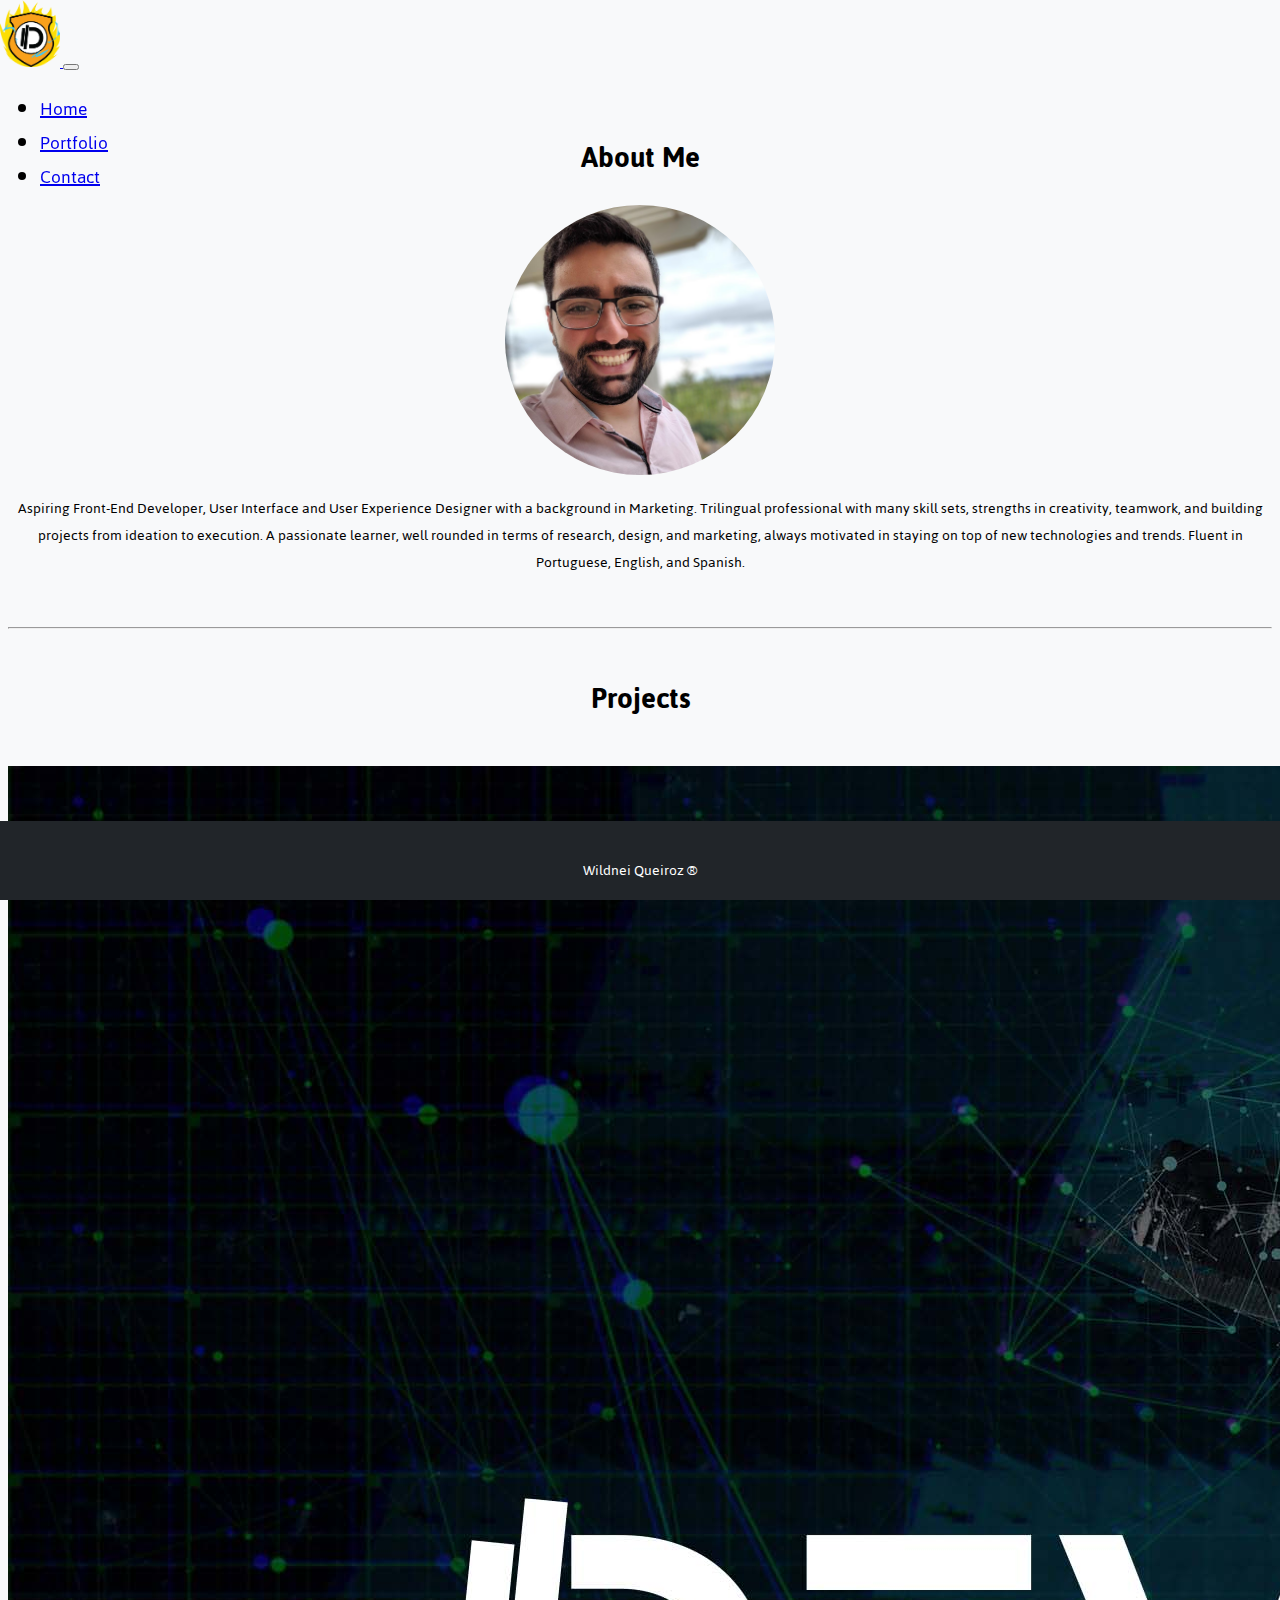
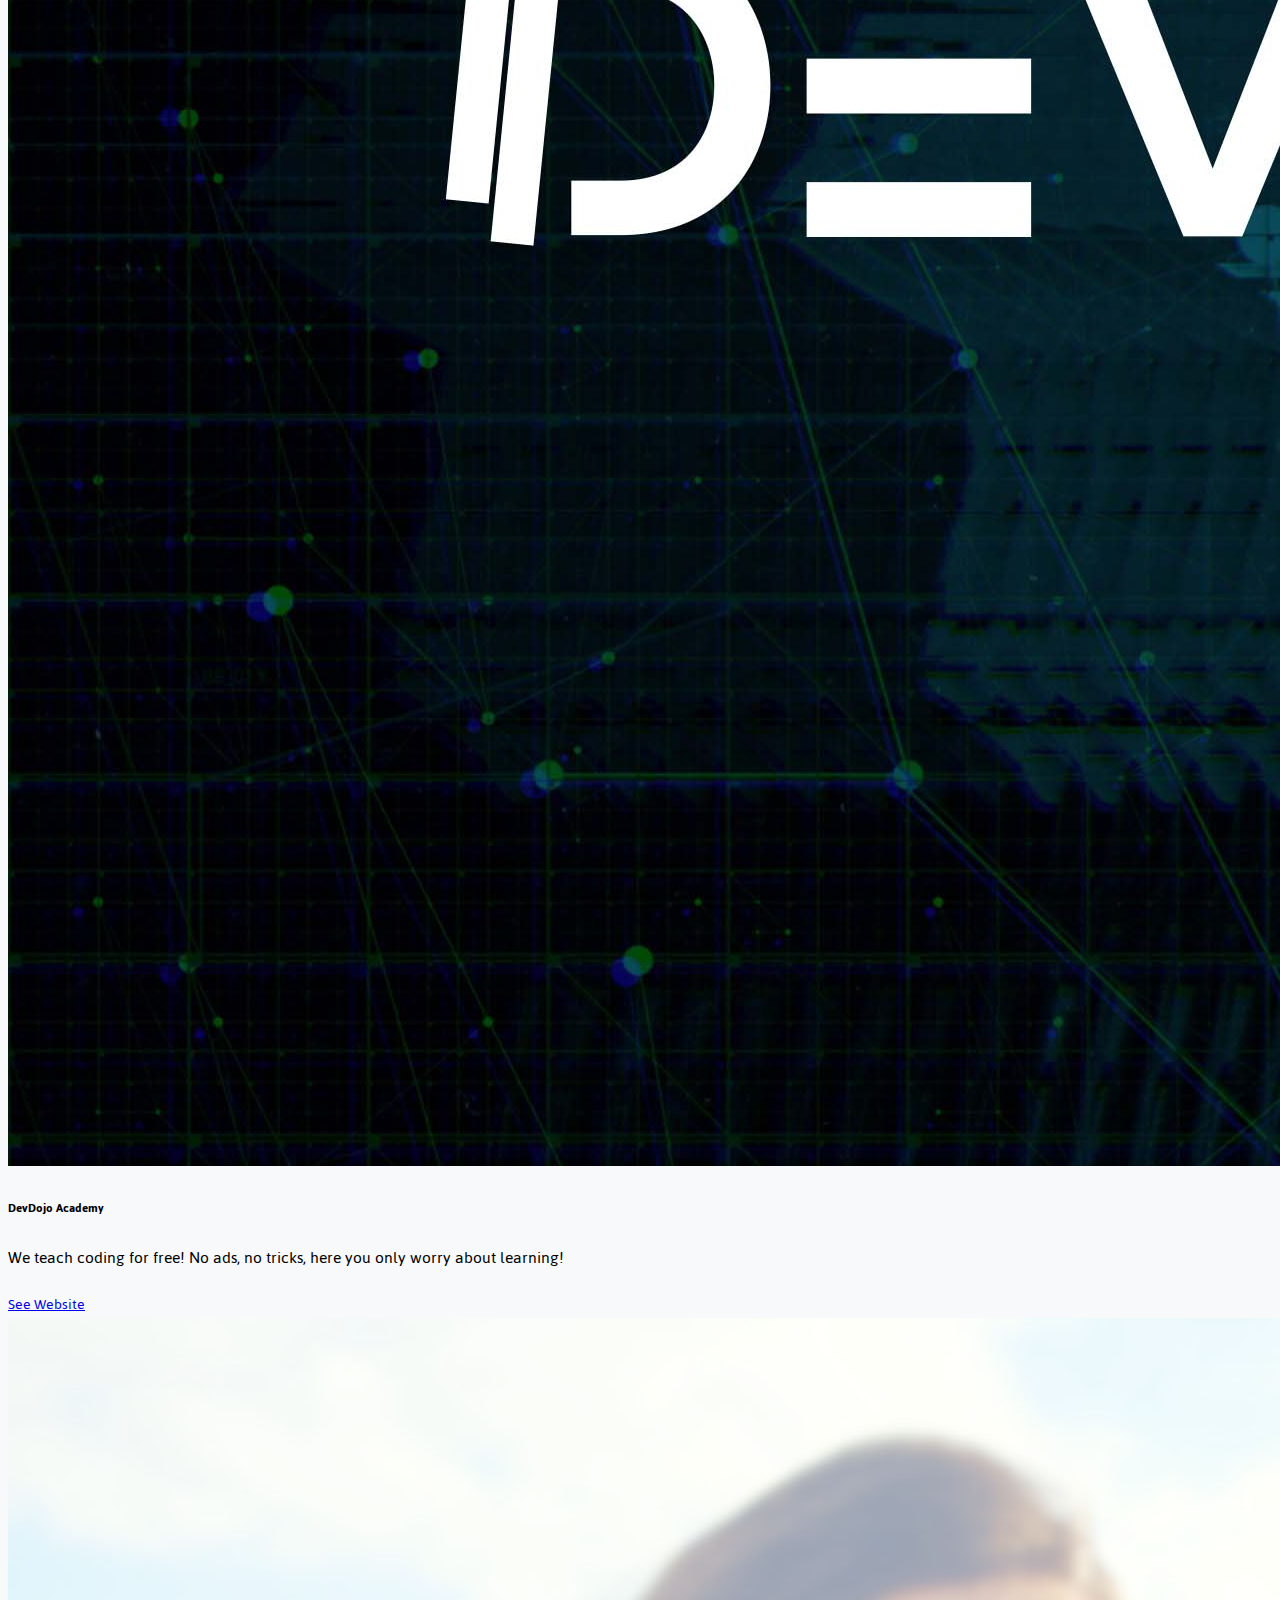
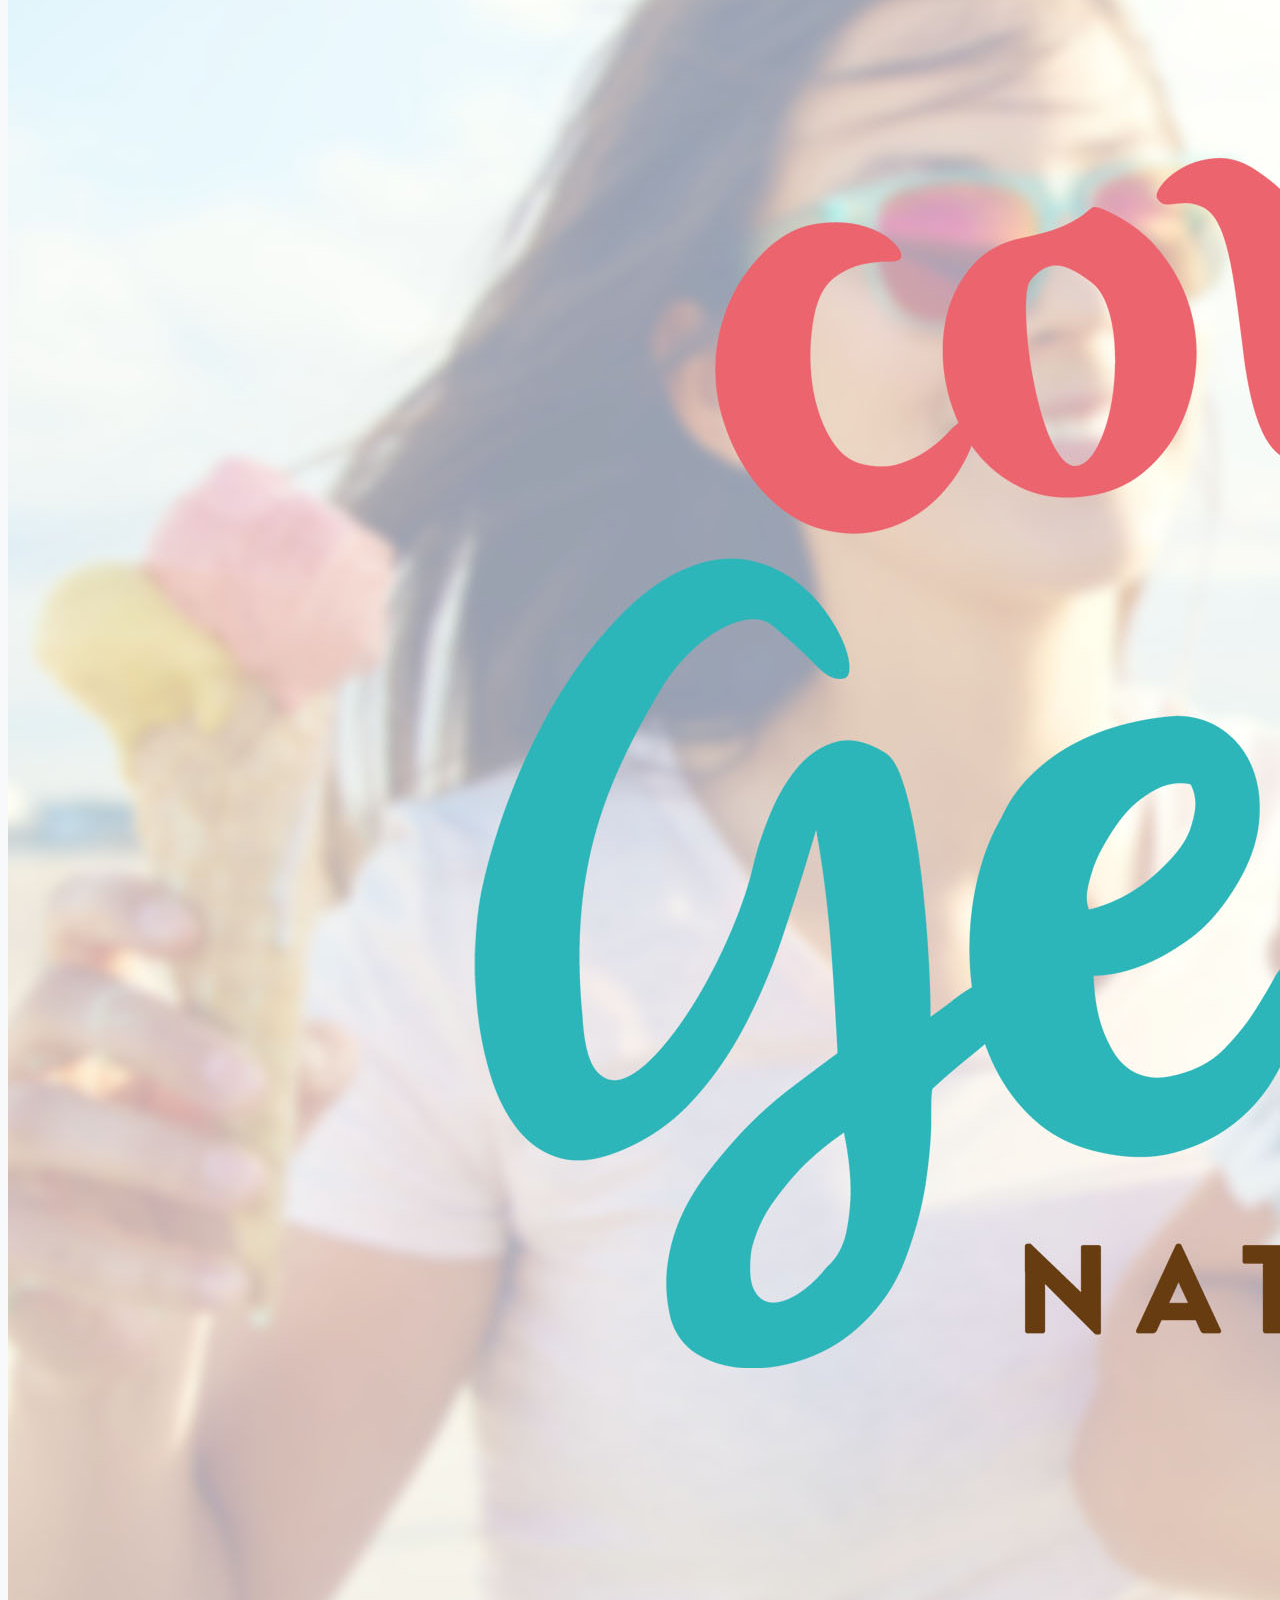
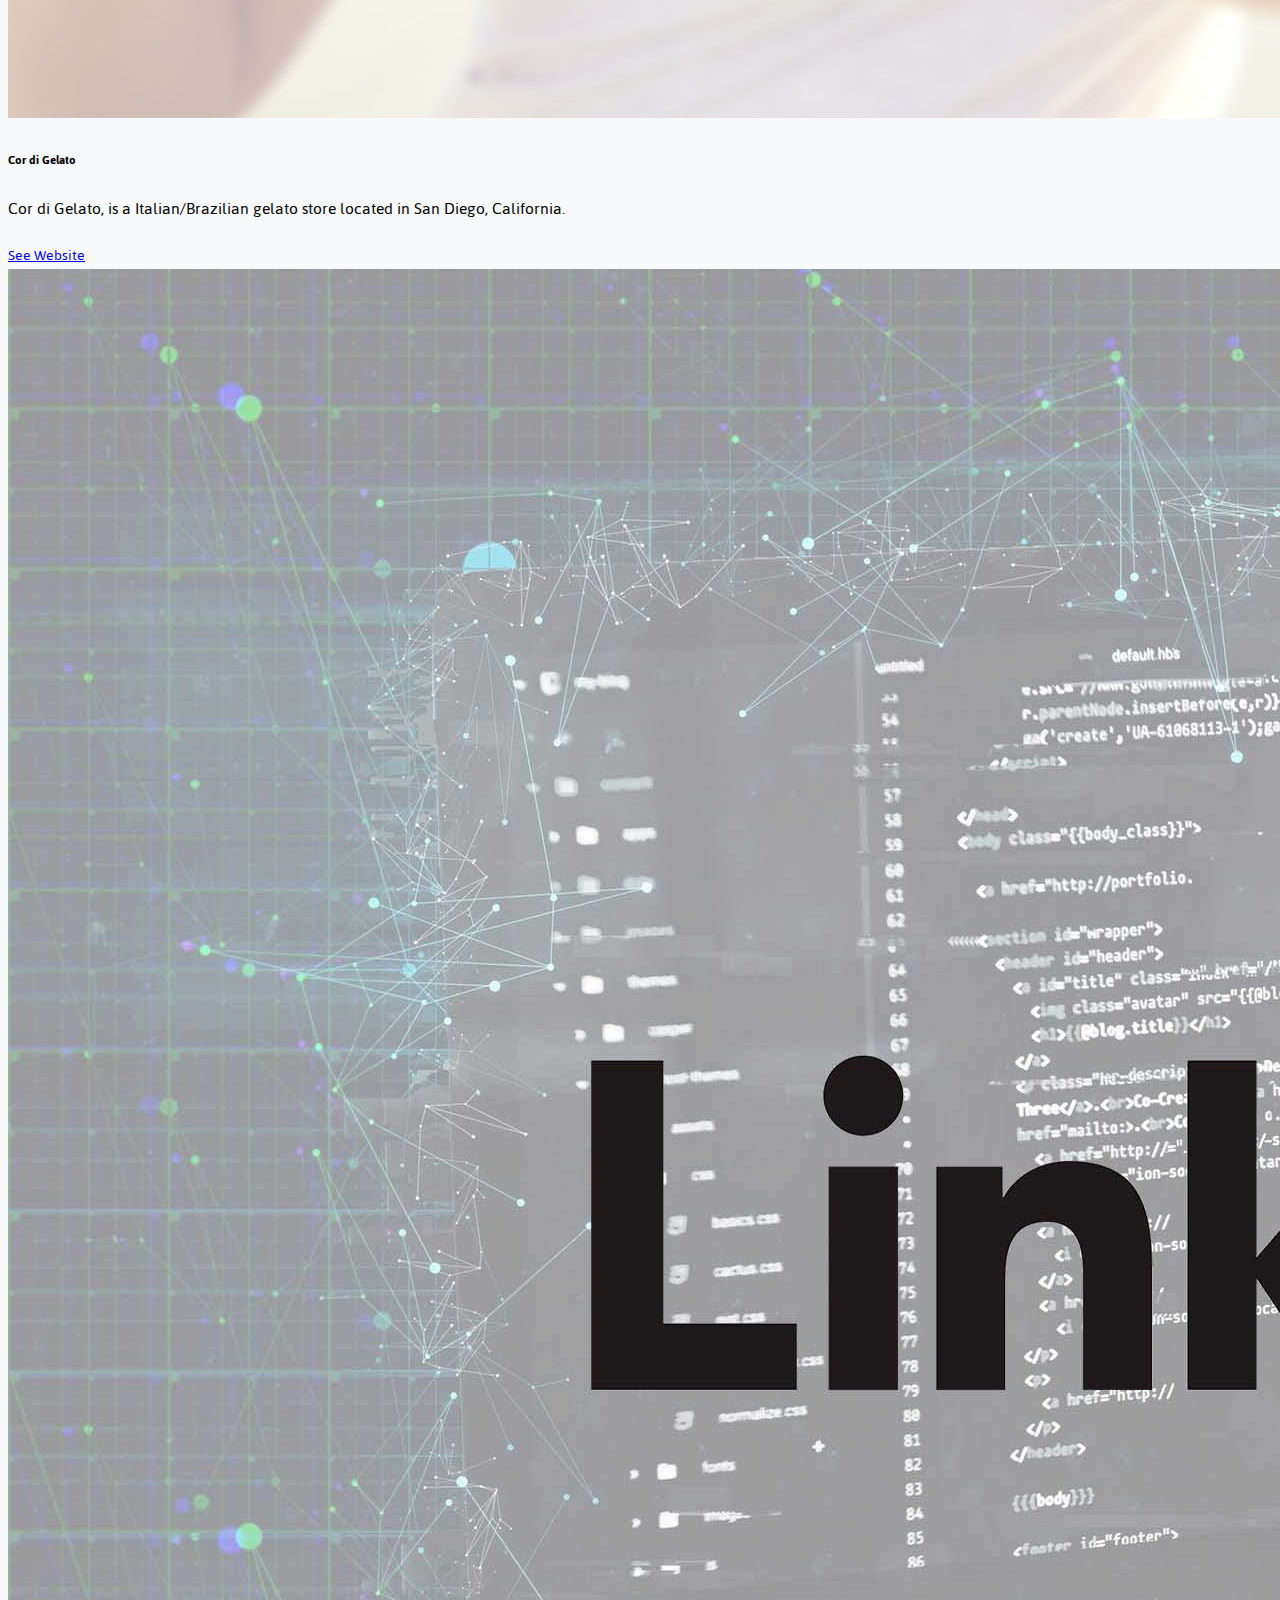
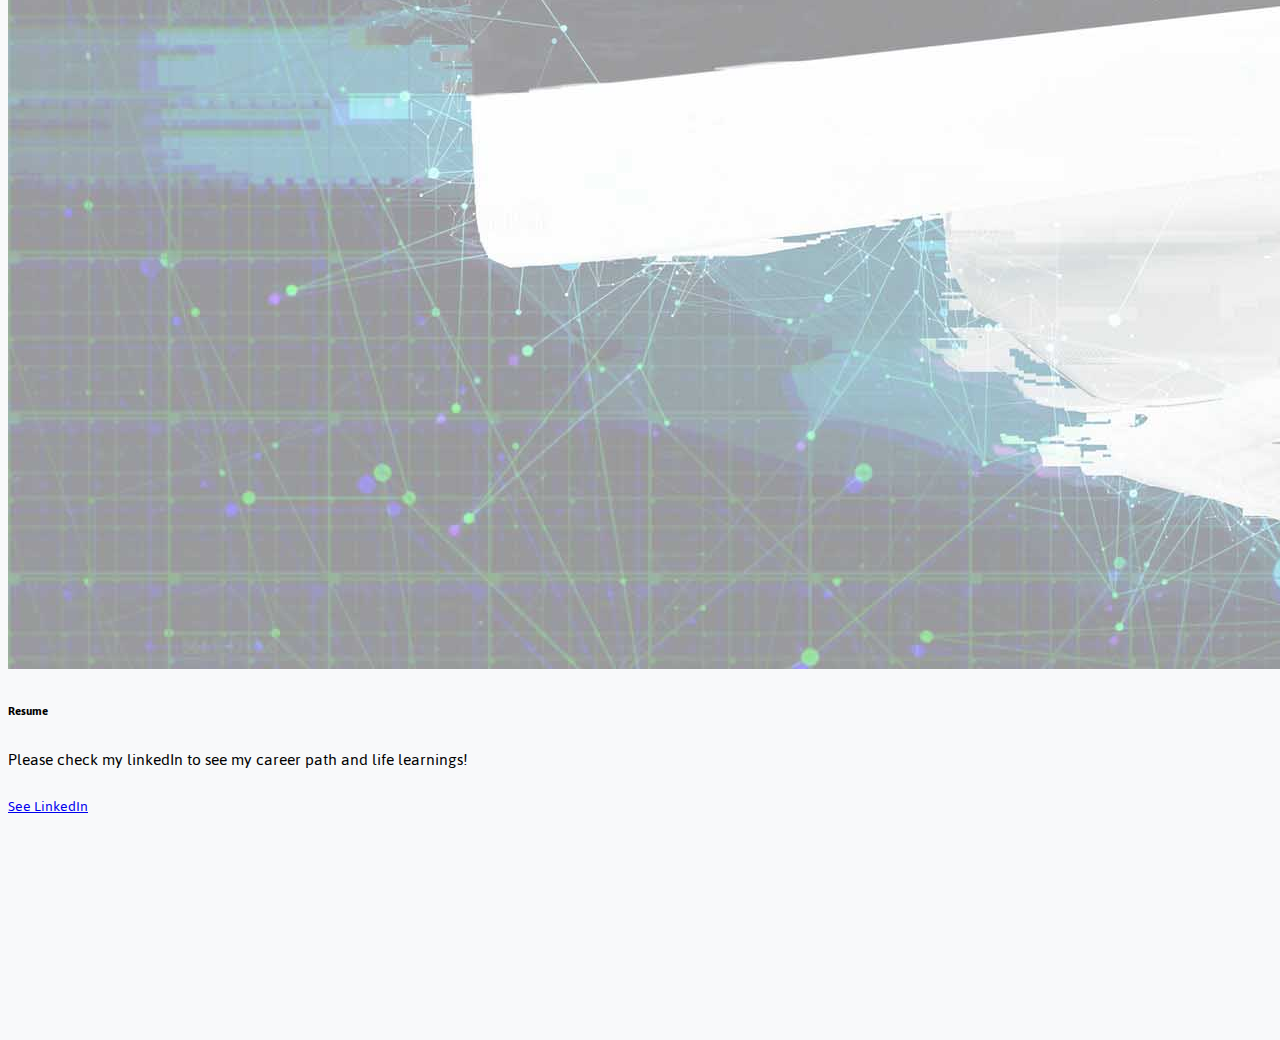
==== commit c2ac96d0: "adding css pages to portfolio and contact" ====
--- a/index.html
+++ b/index.html
@@ -9,7 +9,7 @@
 
     <!--! Bootstrap CSS -->
     <link href="https://cdn.jsdelivr.net/npm/bootstrap@5.0.0-beta1/dist/css/bootstrap.min.css" rel="stylesheet"
-    integrity="sha384-giJF6kkoqNQ00vy+HMDP7azOuL0xtbfIcaT9wjKHr8RbDVddVHyTfAAsrekwKmP1" crossorigin="anonymous">
+        integrity="sha384-giJF6kkoqNQ00vy+HMDP7azOuL0xtbfIcaT9wjKHr8RbDVddVHyTfAAsrekwKmP1" crossorigin="anonymous">
     <link rel="stylesheet" href="./assets/style.css">
 
     <!-- !google fonts -->
@@ -22,7 +22,7 @@
 
 <body>
 
-        <!-- !This section bellow is the nav bar -->
+    <!-- !This section bellow is the nav bar -->
 
     <nav class="navbar navbar-expand-lg navbar-dark bg-dark">
         <div class="container-md justify-left">
@@ -51,17 +51,18 @@
     </nav>
 
 
-        <!-- !This section bellow is the container for all the content -->
+    <!-- !This section bellow is the container for all the content -->
 
     <div class="container-xxl">
 
         <!-- !This section bellow is the hero content -->
-       
-        <section id="hero">        
+
+        <section id="hero">
             <div class="jumbotron">
                 <h1 class="display-4">About Me</h1>
                 <img class="heroimg" src="./img/profile-picture.jpg">
-                <p class="lead">Aspiring Front-End Developer, User Interface and User Experience Designer with a background in Marketing. Trilingual
+                <p class="lead">Aspiring Front-End Developer, User Interface and User Experience Designer with a
+                    background in Marketing. Trilingual
                     professional with many skill
                     sets, strengths in creativity, teamwork, and building projects from ideation to execution. A
                     passionate learner, well
@@ -85,7 +86,8 @@
                         <img src="./img/image_01.jpg" class="card-img-top" alt="DevDojo-img">
                         <div class="card-body">
                             <h5 class="card-title">DevDojo Academy</h5>
-                            <p class="card-text">We teach coding for free! No ads, no tricks, here you only worry about learning!</p>
+                            <p class="card-text">We teach coding for free! No ads, no tricks, here you only worry about
+                                learning!</p>
                             <a href="https://devdojo.academy/" class="btn btn-secondary">See Website</a>
                         </div>
                     </div>
@@ -96,7 +98,8 @@
                         <img src="./img/cordigelato.jpg" class="card-img-top" alt="corDiGelato-img">
                         <div class="card-body">
                             <h5 class="card-title">Cor di Gelato</h5>
-                            <p class="card-text">Cor di Gelato, is a Italian/Brazilian gelato store located in San Diego, California.</p>
+                            <p class="card-text">Cor di Gelato, is a Italian/Brazilian gelato store located in San
+                                Diego, California.</p>
                             <a href="https://www.cordigelato.com/" class="btn btn-secondary">See Website</a>
                         </div>
                     </div>
@@ -108,7 +111,8 @@
                         <div class="card-body">
                             <h5 class="card-title">Resume</h5>
                             <p class="card-text">Please check my linkedIn to see my career path and life learnings!</p>
-                            <a href="https://www.linkedin.com/in/wildneisuane/" class="btn btn-secondary">See LinkedIn</a>
+                            <a href="https://www.linkedin.com/in/wildneisuane/" class="btn btn-secondary">See
+                                LinkedIn</a>
 
                         </div>
                     </div>
@@ -118,52 +122,25 @@
 
         <!-- !This section bellow is the forms-->
 
-        <section id="forms">
-        <div class="footer-edit">
-            <row>
-                <div class="container">
-                    <form>
-                        <h1 class="contacttext">Contact-me</h1>
+       
+    <!-- !This section bellow is the footer -->
 
-                        <div class="form-group">
-                            <label for="InputEmail1">Name*</label>
-                            <input type="text" class="form-control" placeholder="First name">
-                            <label for="InputEmail1">Email address*</label>
-                            <input type="email" class="form-control" id="InputEmail1" aria-describedby="emailHelp"
-                                placeholder="Enter email">
-                        </div>
-
-                        <div class="form-group">
-                            <label for="FormControlTextarea1">Message*</label>
-                            <textarea class="form-control" id="exampleFormControlTextarea1" rows="3"></textarea>
-                        </div>
-
-                        <small id="emailHelp" class="form-text text-muted">*Mandatory field</small>
-                        </form>
-                        <button type="submit" class="btn btn-primary">Submit</button>
-                    </div>
-                </div>
-            </row>
-        </div>
-        </section>
-        <!-- !This section bellow is the footer -->
-        
-        <footer class="footer-stick">
-            <row>
-                <div class="container-flex">
+    <footer class="footer-stick">
+        <row>
+            <div class="container-flex">
                 <p class="trademark">Wildnei Queiroz &reg;
                 <p>
         </row>
-    </div>
-        </footer>
+        </div>
+    </footer>
 
-  
+
     <!-- Bootstrap Bundle with Popper -->
     <script src="https://cdn.jsdelivr.net/npm/bootstrap@5.0.0-beta1/dist/js/bootstrap.bundle.min.js"
         integrity="sha384-ygbV9kiqUc6oa4msXn9868pTtWMgiQaeYH7/t7LECLbyPA2x65Kgf80OJFdroafW"
         crossorigin="anonymous"></script>
 
- 
+
 
 </body>
 
--- a/assets/style.css
+++ b/assets/style.css
@@ -37,6 +37,7 @@
     max-width: auto;
     position: ;
 }
+
 /*! This gives margin to the jumbotron */
 
 .display-4 {
@@ -47,7 +48,9 @@
 
 
 .heroimg {
-    height: 20vh;
+    border-radius: 50%;
+    max-height: 30vh;
+    width: auto;
     margin-left: auto;
     margin-right: auto;
     display: block;
@@ -60,8 +63,12 @@
     text-align: center;
 }
 
-/* ---- */
+/* !Bellow are the CSS related to cards */
 
+
+#cards {
+    margin-bottom: 200px;
+}
 
 .row {
     padding-top: 20px;
@@ -72,25 +79,6 @@
     text-align: center;
     padding-top: 20px;
 }
-
-
-.footer-edit {
-    margin-top: 50px;
-    margin-bottom: 100px;
-}
-
-.contacttext {
-    text-align: center;
-}
-
-.trademark {
-    text-align: center;
-    color: white;
-}
-
-
-
-/* This CSS is referencing to contact page */
 
 
 /* !This CSS stick the footer to the bottom */
@@ -105,6 +93,10 @@
     padding-top: 20px;
 }
 
+.trademark {
+    text-align: center;
+    color: white;
+}
 
 
 /* !The media query is creating space between the cards on mobile version*/
@@ -114,4 +106,17 @@
   .card {
     margin-bottom: 20px;
 }
+}
+
+/* !The media query is decreasing the size of the hero-img*/
+
+@media only screen and (max-width: 480px) {
+  .heroimg {
+    border-radius: 50%;
+    max-height: 20vh;
+    width: auto;
+    margin-left: auto;
+    margin-right: auto;
+    display: block;
+  }
 }